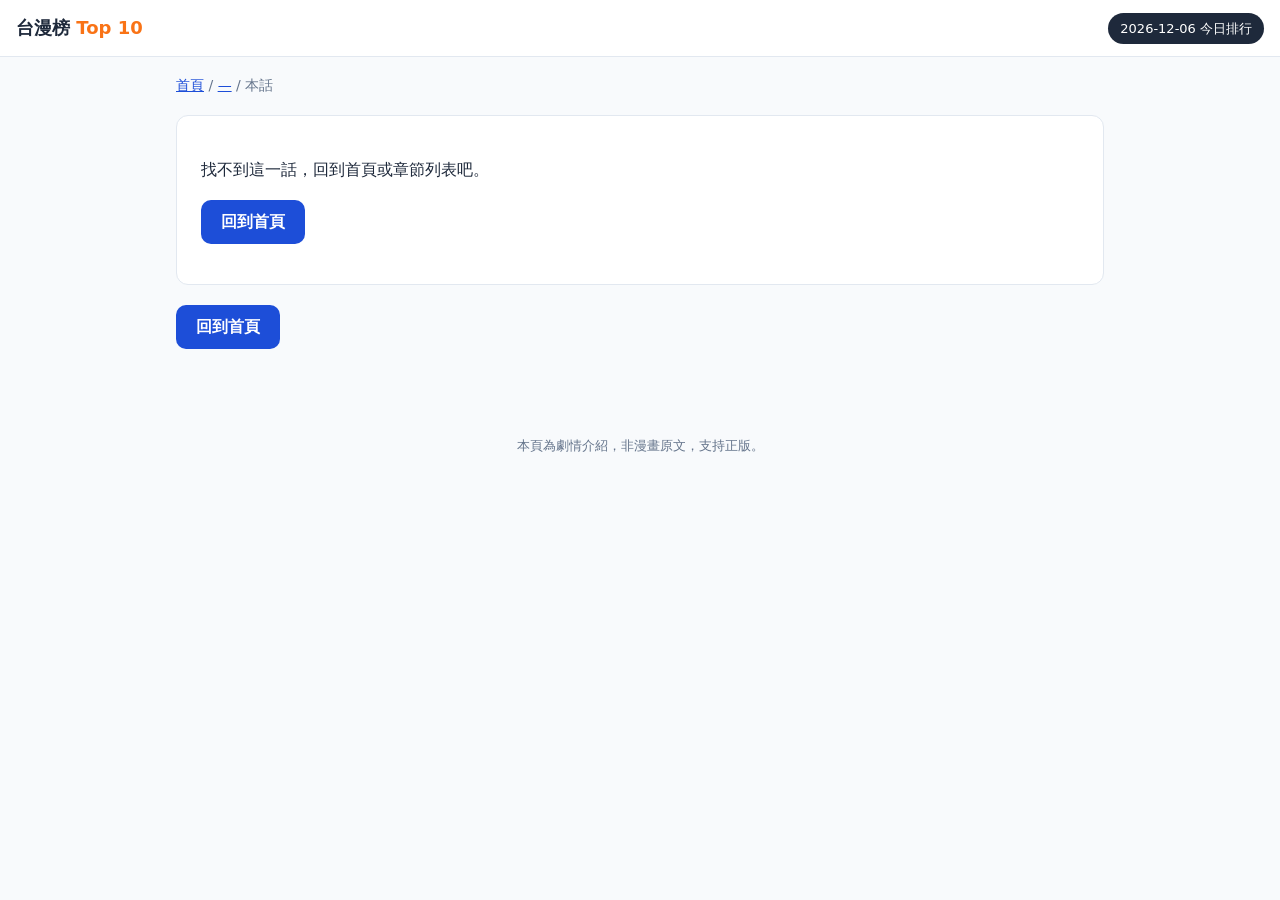
==== chapter.html @ 7fc45653 "建立台漫榜 Top 10 網站：書架 Hero 首頁、10 本漫畫各 10 章、每日排序與昨日升降標示" ====
<!DOCTYPE html>
<html lang="zh-Hant">
<head>
<meta charset="UTF-8">
<meta name="viewport" content="width=device-width, initial-scale=1.0">
<title>章節劇情｜台漫榜 Top 10</title>
<link rel="stylesheet" href="assets/css/style.css">
</head>
<body data-page="chapter">
<header class="site-header">
  <a class="brand" href="index.html">台漫榜 <span>Top 10</span></a>
  <span class="date-badge" id="dateBadge">載入中…</span>
</header>
<main>
  <nav class="crumb"><a href="index.html">首頁</a> / <a id="crumbBook" href="index.html">—</a> / <span id="crumbCh">本話</span></nav>
  <article id="chapter"></article>
  <nav class="ch-nav" id="chNav"></nav>
</main>
<footer class="site-footer">
  <p>本頁為劇情介紹，非漫畫原文，支持正版。</p>
</footer>
<script src="assets/js/ranking.js"></script>
<script src="assets/js/app.js"></script>
</body>
</html>
---- assets/css/style.css ----
/* 台漫榜 Top 10 — 手機優先，單一 CSS，無外部依賴 */
:root {
  --primary: #1d4ed8;
  --accent: #f97316;
  --bg: #f8fafc;
  --fg: #1e293b;
  --muted: #64748b;
  --card: #fff;
  --line: #e2e8f0;
}
* { box-sizing: border-box; }
html { -webkit-text-size-adjust: 100%; }
body {
  margin: 0; background: var(--bg); color: var(--fg);
  font-family: system-ui, -apple-system, "Noto Sans TC", "PingFang TC", "Microsoft JhengHei", sans-serif;
  font-size: 16px; line-height: 1.8;
}
main { max-width: 960px; margin: 0 auto; padding: 0 16px 48px; }
a { color: var(--primary); }
:focus-visible { outline: 3px solid var(--accent); outline-offset: 2px; }

.site-header {
  position: sticky; top: 0; z-index: 10;
  display: flex; justify-content: space-between; align-items: center;
  padding: 12px 16px; background: var(--card); border-bottom: 1px solid var(--line);
}
.brand { font-weight: 700; font-size: 18px; color: var(--fg); text-decoration: none; }
.brand span { color: var(--accent); }
.date-badge { font-size: 13px; background: var(--fg); color: #fff; border-radius: 999px; padding: 4px 12px; }

/* hero 書架 */
.hero { text-align: center; padding: 32px 0 8px; }
.eyebrow { color: var(--accent); font-weight: 700; letter-spacing: 2px; font-size: 13px; margin: 0; }
.hero h1 { font-size: 34px; line-height: 1.3; margin: 8px 0; }
.lede { color: var(--muted); margin: 0 0 16px; }
.shelf-wrap { margin-top: 8px; }
.shelf {
  display: flex; gap: 14px; align-items: flex-end;
  overflow-x: auto; padding: 16px 8px 12px; margin: 0; list-style: none;
  scroll-snap-type: x mandatory;
}
.shelf li { scroll-snap-align: start; flex: 0 0 auto; }
.book { display: block; width: 128px; text-decoration: none; color: var(--fg); }
.book .rank {
  display: inline-block; font-size: 13px; font-weight: 700;
  background: var(--accent); color: #fff; border-radius: 8px; padding: 0 8px; margin-bottom: 6px;
}
.book-t { display: block; font-weight: 700; font-size: 14px; line-height: 1.5; margin-top: 8px; }
.book-a { display: block; font-size: 12px; color: var(--muted); }
/* 與昨日相比的升降 */
.diff { display: inline-block; font-size: 12px; font-weight: 700; white-space: nowrap; }
.diff.up { color: #16a34a; }
.diff.down { color: #dc2626; }
.diff.flat { color: var(--muted); font-weight: 400; }
.book { transition: transform 200ms ease; cursor: pointer; }
.book:hover, .book:focus-visible { transform: translateY(-8px); }
.plank { height: 12px; background: #b45309; border-radius: 6px; box-shadow: 0 6px 12px rgba(0,0,0,.18); }
.hint { color: var(--muted); font-size: 13px; }

/* 封面：3D 書本感 + 佔位首字 */
.cover {
  position: relative; display: block; aspect-ratio: 3/4; border-radius: 4px 10px 10px 4px;
  background: linear-gradient(135deg, var(--c, #1d4ed8), #0f172a);
  box-shadow: inset 8px 0 0 rgba(255,255,255,.25), inset -2px 0 4px rgba(0,0,0,.35), 4px 6px 12px rgba(0,0,0,.25);
  overflow: hidden;
}
.cover img { position: absolute; inset: 0; width: 100%; height: 100%; object-fit: cover; }
.cover-ph {
  position: absolute; inset: 0; display: flex; align-items: center; justify-content: center;
  font-size: 56px; font-weight: 800; color: rgba(255,255,255,.92); text-shadow: 0 2px 8px rgba(0,0,0,.4);
}
.cover.big .cover-ph { font-size: 56px; }
.cover.sm { width: 52px; flex: 0 0 52px; }
.cover.sm .cover-ph { font-size: 24px; }

/* 榜單卡片 */
.rank-section h2, section h2 { font-size: 22px; margin: 32px 0 12px; }
.rank-list { list-style: none; margin: 0; padding: 0; display: grid; gap: 12px; }
.card {
  display: flex; gap: 12px; align-items: center; background: var(--card);
  border: 1px solid var(--line); border-radius: 12px; padding: 12px;
  text-decoration: none; color: var(--fg); transition: transform 200ms ease, box-shadow 200ms ease;
}
.card:hover { transform: translateY(-2px); box-shadow: 0 6px 16px rgba(0,0,0,.08); }
.card .rank { font-size: 13px; font-weight: 700; color: var(--accent); white-space: nowrap; }
.card-body b { display: block; }
.card-body small { display: block; color: var(--muted); font-size: 13px; }
.card-body span { font-size: 14px; color: var(--fg); }

/* 詳情 / 章節 */
.crumb { font-size: 14px; color: var(--muted); padding: 16px 0 0; }
.detail-top { display: grid; gap: 16px; margin-top: 12px; }
.detail-top h1 { margin: 0; font-size: 28px; }
.meta { color: var(--muted); font-size: 14px; margin: 4px 0; }
.ch-list { list-style: none; margin: 0; padding: 0; display: grid; gap: 8px; }
.ch-list a { display: block; background: var(--card); border: 1px solid var(--line); border-radius: 10px; padding: 12px 14px; text-decoration: none; color: var(--fg); }
.ch-list a:hover { border-color: var(--primary); }
#chapter h1 { font-size: 24px; margin: 12px 0 0; }
#chapter h2 { font-size: 19px; margin: 4px 0 12px; color: var(--primary); }
.plot { background: var(--card); border: 1px solid var(--line); border-radius: 12px; padding: 20px; }
.disclaimer { color: var(--muted); font-size: 14px; }
.ch-nav { display: flex; gap: 10px; margin-top: 20px; flex-wrap: wrap; }
.btn {
  display: inline-block; min-height: 44px; line-height: 44px; padding: 0 20px;
  background: var(--primary); color: #fff; border-radius: 10px; text-decoration: none; font-weight: 700;
}
.btn.ghost { background: var(--card); color: var(--primary); border: 1px solid var(--primary); }
.btn.off { background: #cbd5e1; color: #64748b; }
.error { background: var(--card); border: 1px solid var(--line); border-radius: 12px; padding: 24px; margin-top: 16px; }
.site-footer { text-align: center; color: var(--muted); font-size: 13px; padding: 24px 16px 40px; }

@media (min-width: 720px) {
  .hero h1 { font-size: 46px; }
  .book { width: 150px; }
  .rank-list { grid-template-columns: 1fr 1fr; }
  .detail-top { grid-template-columns: 220px 1fr; align-items: start; }
}
@media (prefers-reduced-motion: reduce) {
  * { transition: none !important; }
}
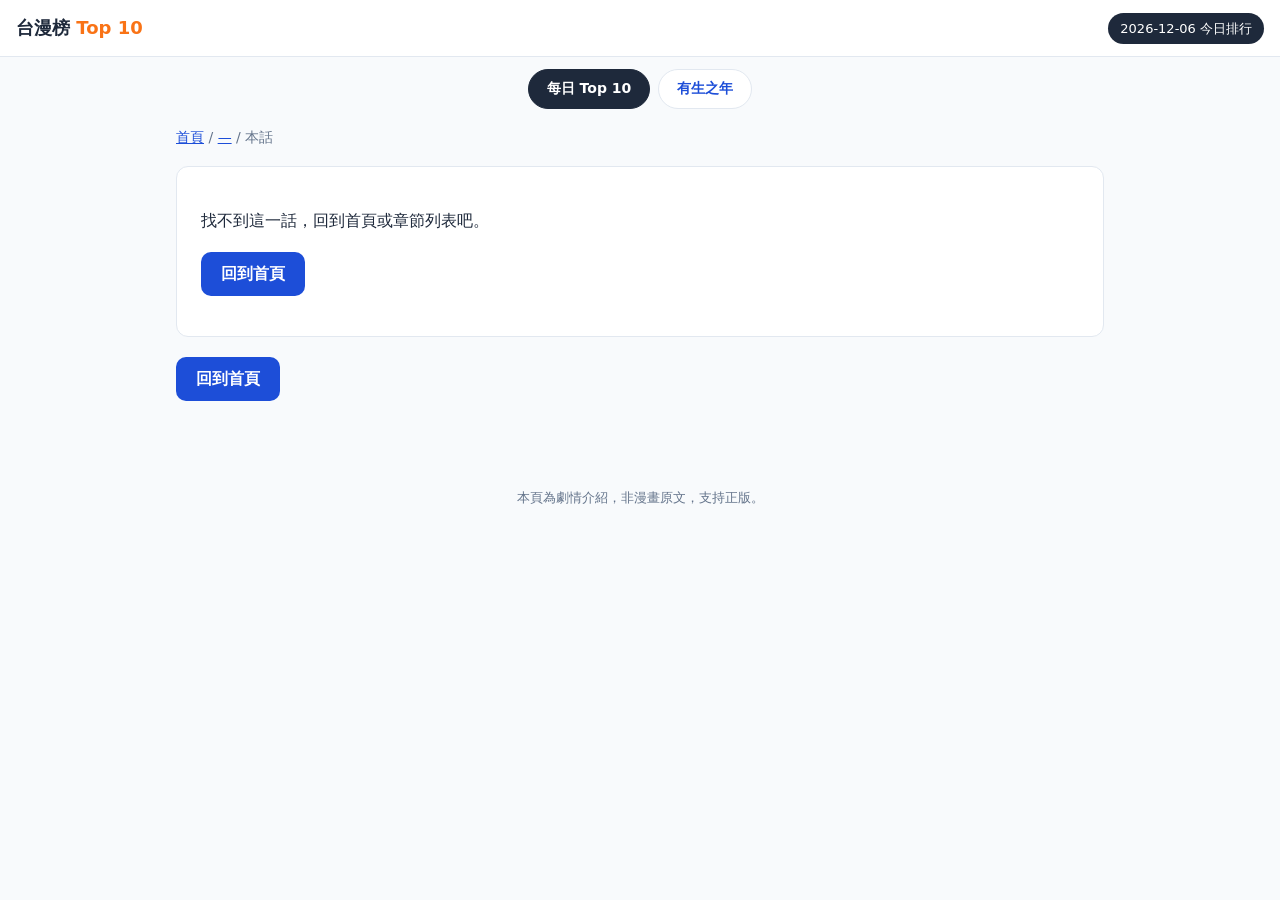
==== commit d989ef8d: "新增有生之年固定收藏分頁：18本經典各10話大綱，不參與每日排行" ====
--- a/chapter.html
+++ b/chapter.html
@@ -11,8 +11,12 @@
   <a class="brand" href="index.html">台漫榜 <span>Top 10</span></a>
   <span class="date-badge" id="dateBadge">載入中…</span>
 </header>
+<nav class="site-nav" aria-label="站內分頁">
+  <a href="index.html" data-nav="index">每日 Top 10</a>
+  <a href="timeless.html" data-nav="timeless">有生之年</a>
+</nav>
 <main>
-  <nav class="crumb"><a href="index.html">首頁</a> / <a id="crumbBook" href="index.html">—</a> / <span id="crumbCh">本話</span></nav>
+  <nav class="crumb"><a id="crumbHome" href="index.html">首頁</a> / <a id="crumbBook" href="index.html">—</a> / <span id="crumbCh">本話</span></nav>
   <article id="chapter"></article>
   <nav class="ch-nav" id="chNav"></nav>
 </main>
--- a/assets/css/style.css
+++ b/assets/css/style.css
@@ -27,6 +27,14 @@
 .brand { font-weight: 700; font-size: 18px; color: var(--fg); text-decoration: none; }
 .brand span { color: var(--accent); }
 .date-badge { font-size: 13px; background: var(--fg); color: #fff; border-radius: 999px; padding: 4px 12px; }
+
+/* 站內分頁：每日 Top 10 / 有生之年 */
+.site-nav { display: flex; gap: 8px; justify-content: center; padding: 12px 16px 0; }
+.site-nav a {
+  font-size: 14px; font-weight: 700; text-decoration: none; color: var(--primary);
+  background: var(--card); border: 1px solid var(--line); border-radius: 999px; padding: 6px 18px;
+}
+.site-nav a[aria-current="page"] { background: var(--fg); border-color: var(--fg); color: #fff; }
 
 /* hero 書架 */
 .hero { text-align: center; padding: 32px 0 8px; }
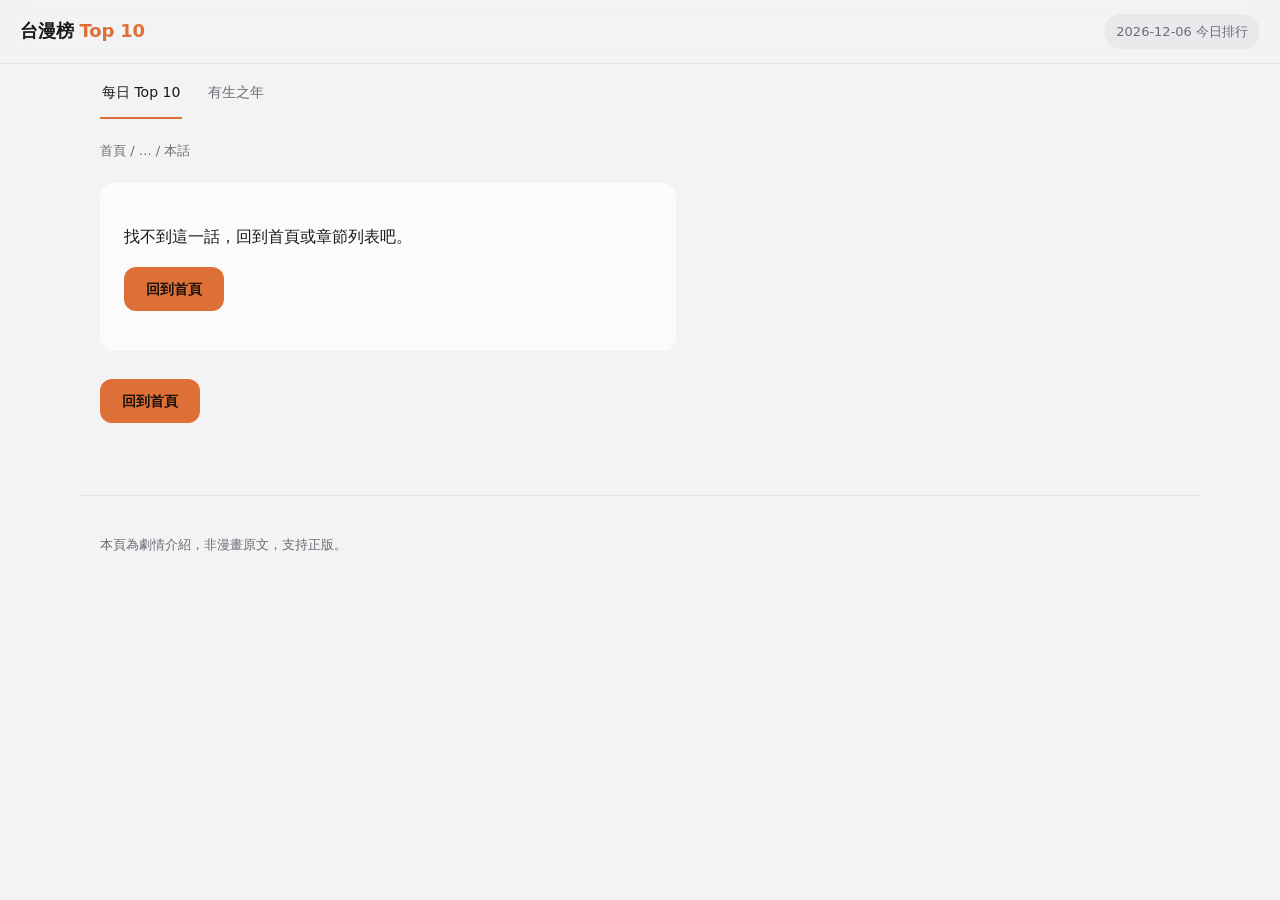
==== commit ae94e5b6: "UI 重做：依 taste-skill 改成書店書架語言，每本書用 CSS 3D 實體書呈現 - style.css 全面改寫：冷灰中性底 + 單一焦橙 accent，亮暗模式跟 prefers-co" ====
--- a/chapter.html
+++ b/chapter.html
@@ -4,6 +4,8 @@
 <meta charset="UTF-8">
 <meta name="viewport" content="width=device-width, initial-scale=1.0">
 <title>章節劇情｜台漫榜 Top 10</title>
+<meta name="description" content="章節劇情摘要。">
+<link rel="icon" href="data:image/svg+xml,%3Csvg xmlns='http://www.w3.org/2000/svg' viewBox='0 0 32 32'%3E%3Crect width='32' height='32' rx='7' fill='%23de6f36'/%3E%3Crect x='9' y='7' width='14' height='18' rx='2' fill='%2319191c'/%3E%3Crect x='9' y='7' width='3' height='18' fill='%23fff' opacity='.55'/%3E%3C/svg%3E">
 <link rel="stylesheet" href="assets/css/style.css">
 </head>
 <body data-page="chapter">
@@ -16,7 +18,7 @@
   <a href="timeless.html" data-nav="timeless">有生之年</a>
 </nav>
 <main>
-  <nav class="crumb"><a id="crumbHome" href="index.html">首頁</a> / <a id="crumbBook" href="index.html">—</a> / <span id="crumbCh">本話</span></nav>
+  <nav class="crumb"><a id="crumbHome" href="index.html">首頁</a> / <a id="crumbBook" href="index.html">…</a> / <span id="crumbCh">本話</span></nav>
   <article id="chapter"></article>
   <nav class="ch-nav" id="chNav"></nav>
 </main>
--- a/assets/css/style.css
+++ b/assets/css/style.css
@@ -1,128 +1,233 @@
-/* 台漫榜 Top 10 — 手機優先，單一 CSS，無外部依賴 */
+/* 台漫榜 — 書店書架語言：冷灰中性底、一個焦橙 accent、CSS 3D 實體書。
+   手機優先、單一 CSS、無外部字體；亮暗模式跟系統走。 */
 :root {
-  --primary: #1d4ed8;
-  --accent: #f97316;
-  --bg: #f8fafc;
-  --fg: #1e293b;
-  --muted: #64748b;
-  --card: #fff;
-  --line: #e2e8f0;
-}
+  color-scheme: light dark;
+  --bg: #f3f3f4;
+  --surface: #fbfbfc;
+  --surface-2: #e9e9ec;
+  --text: #19191c;
+  --muted: #6b6b75;
+  --line: rgba(25, 25, 28, .08);
+  --accent: #de6f36;
+  --on-accent: #1a120c;
+  --shadow: 25, 25, 28;
+  --radius: 14px;
+  --font: "Noto Sans TC", "PingFang TC", "Microsoft JhengHei", system-ui, -apple-system, sans-serif;
+  --ease: cubic-bezier(.16, 1, .3, 1);
+}
+@media (prefers-color-scheme: dark) {
+  :root {
+    --bg: #101013;
+    --surface: #18181c;
+    --surface-2: #222227;
+    --text: #ededf0;
+    --muted: #9c9ca6;
+    --line: rgba(237, 237, 240, .08);
+    --accent: #e8874f;
+    --on-accent: #1a120c;
+    --shadow: 0, 0, 0;
+  }
+}
+
 * { box-sizing: border-box; }
-html { -webkit-text-size-adjust: 100%; }
+html { -webkit-text-size-adjust: 100%; scroll-behavior: smooth; }
 body {
-  margin: 0; background: var(--bg); color: var(--fg);
-  font-family: system-ui, -apple-system, "Noto Sans TC", "PingFang TC", "Microsoft JhengHei", sans-serif;
-  font-size: 16px; line-height: 1.8;
-}
-main { max-width: 960px; margin: 0 auto; padding: 0 16px 48px; }
-a { color: var(--primary); }
-:focus-visible { outline: 3px solid var(--accent); outline-offset: 2px; }
-
+  margin: 0; background: var(--bg); color: var(--text);
+  font-family: var(--font); font-size: 16px; line-height: 1.8;
+}
+main { max-width: 1120px; margin: 0 auto; padding: 0 20px 72px; }
+a { color: inherit; }
+:focus-visible { outline: 2px solid var(--accent); outline-offset: 3px; border-radius: 6px; }
+h1, h2 { text-wrap: balance; }
+
+/* 報頭：64px，半透明毛玻璃 */
 .site-header {
   position: sticky; top: 0; z-index: 10;
-  display: flex; justify-content: space-between; align-items: center;
-  padding: 12px 16px; background: var(--card); border-bottom: 1px solid var(--line);
-}
-.brand { font-weight: 700; font-size: 18px; color: var(--fg); text-decoration: none; }
+  display: flex; justify-content: space-between; align-items: center; gap: 12px;
+  height: 64px; padding: 0 20px;
+  background: color-mix(in srgb, var(--bg) 78%, transparent);
+  -webkit-backdrop-filter: blur(14px); backdrop-filter: blur(14px);
+  border-bottom: 1px solid var(--line);
+}
+.brand { font-weight: 700; font-size: 18px; letter-spacing: -.01em; text-decoration: none; }
 .brand span { color: var(--accent); }
-.date-badge { font-size: 13px; background: var(--fg); color: #fff; border-radius: 999px; padding: 4px 12px; }
-
-/* 站內分頁：每日 Top 10 / 有生之年 */
-.site-nav { display: flex; gap: 8px; justify-content: center; padding: 12px 16px 0; }
+.date-badge {
+  font-size: 13px; color: var(--muted); font-variant-numeric: tabular-nums; white-space: nowrap;
+  background: var(--surface-2); padding: 6px 12px; border-radius: 999px;
+}
+
+/* 站內分頁：兩個文字分頁，目前頁下方一條 accent 線 */
+.site-nav { display: flex; gap: 24px; max-width: 1120px; margin: 0 auto; padding: 4px 20px 0; }
 .site-nav a {
-  font-size: 14px; font-weight: 700; text-decoration: none; color: var(--primary);
-  background: var(--card); border: 1px solid var(--line); border-radius: 999px; padding: 6px 18px;
-}
-.site-nav a[aria-current="page"] { background: var(--fg); border-color: var(--fg); color: #fff; }
-
-/* hero 書架 */
-.hero { text-align: center; padding: 32px 0 8px; }
-.eyebrow { color: var(--accent); font-weight: 700; letter-spacing: 2px; font-size: 13px; margin: 0; }
-.hero h1 { font-size: 34px; line-height: 1.3; margin: 8px 0; }
-.lede { color: var(--muted); margin: 0 0 16px; }
-.shelf-wrap { margin-top: 8px; }
+  font-size: 14px; font-weight: 500; color: var(--muted); text-decoration: none;
+  padding: 12px 2px; border-bottom: 2px solid transparent; transition: color .2s;
+}
+.site-nav a:hover { color: var(--text); }
+.site-nav a[aria-current="page"] { color: var(--text); border-bottom-color: var(--accent); }
+
+/* hero：左對齊，標題最多兩行，副標一句話 */
+.hero { padding: 40px 0 0; }
+.hero h1 { font-size: clamp(30px, 5vw, 48px); line-height: 1.15; letter-spacing: -.02em; font-weight: 700; margin: 0 0 10px; max-width: 16em; }
+.lede { color: var(--muted); font-size: 17px; margin: 0 0 8px; max-width: 32em; }
+.lede #heroDate { color: var(--text); font-variant-numeric: tabular-nums; }
+.eyebrow { display: none; }
+
+/* 3D 實體書：正面 + 書背 + 依封面色的陰影，hover 立起來 */
+.book { display: block; text-decoration: none; color: inherit; perspective: 1000px; }
+.book-obj {
+  --depth: 22px;
+  position: relative; display: block; aspect-ratio: 3 / 4; width: 100%;
+  transform-style: preserve-3d; transform: rotateY(22deg);
+  transition: transform .55s var(--ease);
+}
+.book-obj::before { /* 書背 */
+  content: ""; position: absolute; top: 2px; bottom: 2px; left: 0; width: var(--depth);
+  background: linear-gradient(90deg, color-mix(in srgb, var(--c) 55%, #000), color-mix(in srgb, var(--c) 80%, #000));
+  transform-origin: left center; transform: rotateY(90deg); border-radius: 3px 0 0 3px;
+}
+.book-face {
+  position: absolute; inset: 0; overflow: hidden; background: var(--c);
+  border-radius: 3px 9px 9px 3px;
+  box-shadow: 0 22px 34px -14px color-mix(in srgb, var(--c) 45%, rgba(var(--shadow), .55)),
+              0 4px 10px -4px rgba(var(--shadow), .3);
+}
+.book-face::after { /* 書口高光與書溝陰影 */
+  content: ""; position: absolute; inset: 0; pointer-events: none;
+  background:
+    linear-gradient(90deg, rgba(0,0,0,.32) 0, rgba(0,0,0,.12) 7px, rgba(255,255,255,.18) 10px, rgba(255,255,255,0) 18px),
+    linear-gradient(115deg, rgba(255,255,255,.14), rgba(255,255,255,0) 45%);
+}
+.book-face img { position: absolute; inset: 0; width: 100%; height: 100%; object-fit: cover; }
+.cover-band { /* 有圖時壓在下方的書名帶 */
+  position: absolute; left: 0; right: 0; bottom: 0; padding: 26px 10px 9px 14px;
+  background: linear-gradient(to top, rgba(0,0,0,.72), rgba(0,0,0,0)); color: #fff;
+}
+.cover-band b { display: block; font-size: 13px; line-height: 1.35; }
+.cover-band small { display: block; font-size: 10px; opacity: .8; }
+.cover-ph { /* 無圖：直排書名當封面 */
+  position: absolute; inset: 0; display: none; padding: 12px 10px 12px 16px;
+  color: #fff; writing-mode: vertical-rl; text-shadow: 0 1px 2px rgba(0,0,0,.3);
+}
+.no-img .cover-ph { display: flex; gap: 8px; }
+.no-img .cover-band { display: none; }
+.cover-ph b { max-height: 100%; overflow: hidden; }
+.cover-ph b { font-size: 20px; line-height: 1.2; letter-spacing: .06em; font-weight: 700; }
+.cover-ph small { font-size: 11px; opacity: .8; letter-spacing: .08em; }
+.book:hover .book-obj, .book:focus-visible .book-obj { transform: rotateY(6deg) translateY(-6px); }
+.book:active .book-obj { transform: rotateY(6deg) translateY(-2px); }
+.book-obj.sm { --depth: 12px; }
+.book-obj.sm .cover-ph b { font-size: 12px; }
+.book-obj.sm .cover-ph small { display: none; }
+.book-obj.sm .cover-band { padding: 12px 6px 5px 8px; }
+.book-obj.sm .cover-band b { font-size: 9px; }
+.book-obj.sm .cover-band small { display: none; }
+.book-meta { display: block; margin-top: 16px; }
+.book-meta .rank { display: inline-block; font-size: 13px; font-weight: 700; color: var(--accent); font-variant-numeric: tabular-nums; margin-right: 6px; }
+.book-t { display: inline; font-weight: 600; font-size: 14px; line-height: 1.45; }
+.book-a { display: block; font-size: 12px; color: var(--muted); }
+
+/* 與昨日相比的升降 */
+.diff { font-size: 12px; font-weight: 600; white-space: nowrap; font-variant-numeric: tabular-nums; margin-left: 6px; }
+.diff.up { color: var(--accent); }
+.diff.down, .diff.flat { color: var(--muted); font-weight: 500; }
+
+/* 首頁書架：橫向捲動，書站在一條層板上 */
+.shelf-wrap { position: relative; margin: 8px -20px 0; padding: 0 20px; }
 .shelf {
-  display: flex; gap: 14px; align-items: flex-end;
-  overflow-x: auto; padding: 16px 8px 12px; margin: 0; list-style: none;
-  scroll-snap-type: x mandatory;
-}
-.shelf li { scroll-snap-align: start; flex: 0 0 auto; }
-.book { display: block; width: 128px; text-decoration: none; color: var(--fg); }
-.book .rank {
-  display: inline-block; font-size: 13px; font-weight: 700;
-  background: var(--accent); color: #fff; border-radius: 8px; padding: 0 8px; margin-bottom: 6px;
-}
-.book-t { display: block; font-weight: 700; font-size: 14px; line-height: 1.5; margin-top: 8px; }
-.book-a { display: block; font-size: 12px; color: var(--muted); }
-/* 與昨日相比的升降 */
-.diff { display: inline-block; font-size: 12px; font-weight: 700; white-space: nowrap; }
-.diff.up { color: #16a34a; }
-.diff.down { color: #dc2626; }
-.diff.flat { color: var(--muted); font-weight: 400; }
-.book { transition: transform 200ms ease; cursor: pointer; }
-.book:hover, .book:focus-visible { transform: translateY(-8px); }
-.plank { height: 12px; background: #b45309; border-radius: 6px; box-shadow: 0 6px 12px rgba(0,0,0,.18); }
-.hint { color: var(--muted); font-size: 13px; }
-
-/* 封面：3D 書本感 + 佔位首字 */
-.cover {
-  position: relative; display: block; aspect-ratio: 3/4; border-radius: 4px 10px 10px 4px;
-  background: linear-gradient(135deg, var(--c, #1d4ed8), #0f172a);
-  box-shadow: inset 8px 0 0 rgba(255,255,255,.25), inset -2px 0 4px rgba(0,0,0,.35), 4px 6px 12px rgba(0,0,0,.25);
-  overflow: hidden;
-}
-.cover img { position: absolute; inset: 0; width: 100%; height: 100%; object-fit: cover; }
-.cover-ph {
-  position: absolute; inset: 0; display: flex; align-items: center; justify-content: center;
-  font-size: 56px; font-weight: 800; color: rgba(255,255,255,.92); text-shadow: 0 2px 8px rgba(0,0,0,.4);
-}
-.cover.big .cover-ph { font-size: 56px; }
-.cover.sm { width: 52px; flex: 0 0 52px; }
-.cover.sm .cover-ph { font-size: 24px; }
-
-/* 榜單卡片 */
-.rank-section h2, section h2 { font-size: 22px; margin: 32px 0 12px; }
-.rank-list { list-style: none; margin: 0; padding: 0; display: grid; gap: 12px; }
+  display: flex; gap: 26px; align-items: flex-end;
+  overflow-x: auto; padding: 36px 20px 22px; margin: 0 -20px; list-style: none;
+  scroll-snap-type: x mandatory; scroll-padding: 0 20px;
+}
+.shelf::-webkit-scrollbar { display: none; }
+.shelf li { scroll-snap-align: start; flex: 0 0 auto; width: 148px; }
+.shelf .book-meta { margin-top: 14px; }
+.shelf-wrap::after { /* 層板 */
+  content: ""; position: absolute; left: 0; right: 0; bottom: 74px; height: 10px; z-index: -1;
+  background: var(--surface-2); border-radius: 3px;
+  box-shadow: 0 10px 18px -8px rgba(var(--shadow), .35);
+}
+.hint { color: var(--muted); font-size: 13px; margin: 0; }
+
+/* 完整榜單：兩欄格，每格一本小書 + 名次 */
+section h2 { font-size: 22px; letter-spacing: -.01em; margin: 48px 0 16px; }
+.rank-list { list-style: none; margin: 0; padding: 0; display: grid; gap: 14px; }
 .card {
-  display: flex; gap: 12px; align-items: center; background: var(--card);
-  border: 1px solid var(--line); border-radius: 12px; padding: 12px;
-  text-decoration: none; color: var(--fg); transition: transform 200ms ease, box-shadow 200ms ease;
-}
-.card:hover { transform: translateY(-2px); box-shadow: 0 6px 16px rgba(0,0,0,.08); }
-.card .rank { font-size: 13px; font-weight: 700; color: var(--accent); white-space: nowrap; }
-.card-body b { display: block; }
-.card-body small { display: block; color: var(--muted); font-size: 13px; }
-.card-body span { font-size: 14px; color: var(--fg); }
-
-/* 詳情 / 章節 */
-.crumb { font-size: 14px; color: var(--muted); padding: 16px 0 0; }
-.detail-top { display: grid; gap: 16px; margin-top: 12px; }
-.detail-top h1 { margin: 0; font-size: 28px; }
-.meta { color: var(--muted); font-size: 14px; margin: 4px 0; }
-.ch-list { list-style: none; margin: 0; padding: 0; display: grid; gap: 8px; }
-.ch-list a { display: block; background: var(--card); border: 1px solid var(--line); border-radius: 10px; padding: 12px 14px; text-decoration: none; color: var(--fg); }
-.ch-list a:hover { border-color: var(--primary); }
-#chapter h1 { font-size: 24px; margin: 12px 0 0; }
-#chapter h2 { font-size: 19px; margin: 4px 0 12px; color: var(--primary); }
-.plot { background: var(--card); border: 1px solid var(--line); border-radius: 12px; padding: 20px; }
-.disclaimer { color: var(--muted); font-size: 14px; }
-.ch-nav { display: flex; gap: 10px; margin-top: 20px; flex-wrap: wrap; }
+  display: grid; grid-template-columns: 84px 1fr; gap: 18px; align-items: center;
+  background: var(--surface); border-radius: var(--radius); padding: 16px 18px 16px 16px;
+  text-decoration: none; color: inherit; perspective: 800px;
+  transition: transform .3s var(--ease), box-shadow .3s var(--ease);
+}
+.card:hover { transform: translateY(-2px); box-shadow: 0 16px 28px -16px rgba(var(--shadow), .35); }
+.card .book-obj { --depth: 12px; transform: rotateY(18deg); }
+.card:hover .book-obj { transform: rotateY(6deg); }
+.card-body { min-width: 0; }
+.card-head { display: flex; align-items: baseline; gap: 4px; }
+.card-head .rank { font-size: 26px; font-weight: 700; line-height: 1; color: var(--accent); font-variant-numeric: tabular-nums; }
+.card-head .score { margin-left: auto; font-size: 12px; color: var(--muted); font-variant-numeric: tabular-nums; }
+.card-body b { display: block; font-size: 17px; line-height: 1.4; margin-top: 6px; }
+.card-body small { display: block; font-size: 12px; color: var(--muted); margin: 2px 0 6px; }
+.card-body .syn { display: block; font-size: 14px; line-height: 1.6; color: var(--muted); }
+
+/* 有生之年：一面書牆 */
+.book-wall { list-style: none; margin: 0; padding: 24px 0 0; display: grid; gap: 28px 20px; grid-template-columns: repeat(3, 1fr); }
+.book-wall .cover-ph small { display: none; }
+
+/* 詳情：大書 + 標題 */
+.crumb { font-size: 13px; color: var(--muted); padding: 20px 0 0; }
+.crumb a { color: var(--muted); text-decoration: none; }
+.crumb a:hover { color: var(--text); }
+.detail-top { display: grid; gap: 28px; margin-top: 20px; }
+.detail-top .book-obj { width: 200px; margin: 24px auto 0; }
+.detail-top h1 { margin: 0 0 8px; font-size: clamp(28px, 4vw, 40px); line-height: 1.15; letter-spacing: -.02em; }
+.meta { color: var(--muted); font-size: 14px; margin: 2px 0; }
+.rankline { color: var(--text); font-weight: 500; }
+.synopsis { max-width: 36em; margin: 14px 0 0; }
+.ch-list { list-style: none; margin: 0; padding: 0; display: grid; gap: 10px; }
+.ch-list a {
+  display: flex; align-items: baseline; gap: 12px; padding: 14px 16px;
+  background: var(--surface); border-radius: var(--radius); text-decoration: none;
+  transition: transform .25s var(--ease), background .25s;
+}
+.ch-list a:hover { transform: translateX(3px); background: var(--surface-2); }
+.ch-num { flex: 0 0 auto; font-size: 13px; color: var(--muted); font-variant-numeric: tabular-nums; }
+.ch-title { font-weight: 600; }
+
+/* 章節：閱讀版面 */
+.book-label { color: var(--muted); font-size: 14px; margin: 28px 0 0; }
+#chapter h1 { margin: 4px 0 20px; font-size: clamp(26px, 4vw, 36px); line-height: 1.2; letter-spacing: -.02em; }
+#chapter h1 .ch-num { display: block; font-size: 14px; margin-bottom: 4px; }
+.plot { font-size: 17px; line-height: 1.95; max-width: 36em; margin: 0; white-space: pre-line; }
+.disclaimer { color: var(--muted); font-size: 13px; max-width: 36em; margin-top: 28px; padding-top: 14px; border-top: 1px solid var(--line); }
+.ch-nav { display: flex; gap: 10px; margin-top: 28px; flex-wrap: wrap; }
 .btn {
-  display: inline-block; min-height: 44px; line-height: 44px; padding: 0 20px;
-  background: var(--primary); color: #fff; border-radius: 10px; text-decoration: none; font-weight: 700;
-}
-.btn.ghost { background: var(--card); color: var(--primary); border: 1px solid var(--primary); }
-.btn.off { background: #cbd5e1; color: #64748b; }
-.error { background: var(--card); border: 1px solid var(--line); border-radius: 12px; padding: 24px; margin-top: 16px; }
-.site-footer { text-align: center; color: var(--muted); font-size: 13px; padding: 24px 16px 40px; }
+  display: inline-block; min-height: 44px; line-height: 44px; padding: 0 22px;
+  background: var(--accent); color: var(--on-accent); border-radius: 12px;
+  text-decoration: none; font-weight: 600; font-size: 14px;
+  transition: transform .2s var(--ease), filter .2s;
+}
+.btn:hover { filter: brightness(1.06); transform: translateY(-1px); }
+.btn:active { transform: translateY(1px) scale(.98); }
+.btn.ghost { background: var(--surface-2); color: var(--text); }
+.btn.off { background: var(--surface-2); color: var(--muted); pointer-events: none; }
+.error { background: var(--surface); border-radius: var(--radius); padding: 24px; margin-top: 20px; max-width: 36em; }
+.site-footer { max-width: 1120px; margin: 0 auto; padding: 24px 20px 48px; color: var(--muted); font-size: 13px; border-top: 1px solid var(--line); }
+
+/* 進場：書架與書牆逐本浮上來 */
+@media (prefers-reduced-motion: no-preference) {
+  .shelf li, .book-wall li { animation: rise .7s var(--ease) both; animation-delay: calc(var(--i, 0) * 55ms); }
+  @keyframes rise { from { opacity: 0; transform: translateY(14px); } to { opacity: 1; transform: none; } }
+}
+@media (prefers-reduced-motion: reduce) {
+  * { transition: none !important; animation: none !important; }
+}
 
 @media (min-width: 720px) {
-  .hero h1 { font-size: 46px; }
-  .book { width: 150px; }
+  .hero { padding-top: 56px; }
+  .shelf { gap: 34px; padding: 44px 20px 26px; }
+  .shelf li { width: 176px; }
   .rank-list { grid-template-columns: 1fr 1fr; }
+  .book-wall { grid-template-columns: repeat(6, 1fr); gap: 32px 24px; }
   .detail-top { grid-template-columns: 220px 1fr; align-items: start; }
-}
-@media (prefers-reduced-motion: reduce) {
-  * { transition: none !important; }
-}
+  .detail-top .book-obj { margin: 8px 0 0; }
+  .ch-list { grid-template-columns: 1fr 1fr; }
+}
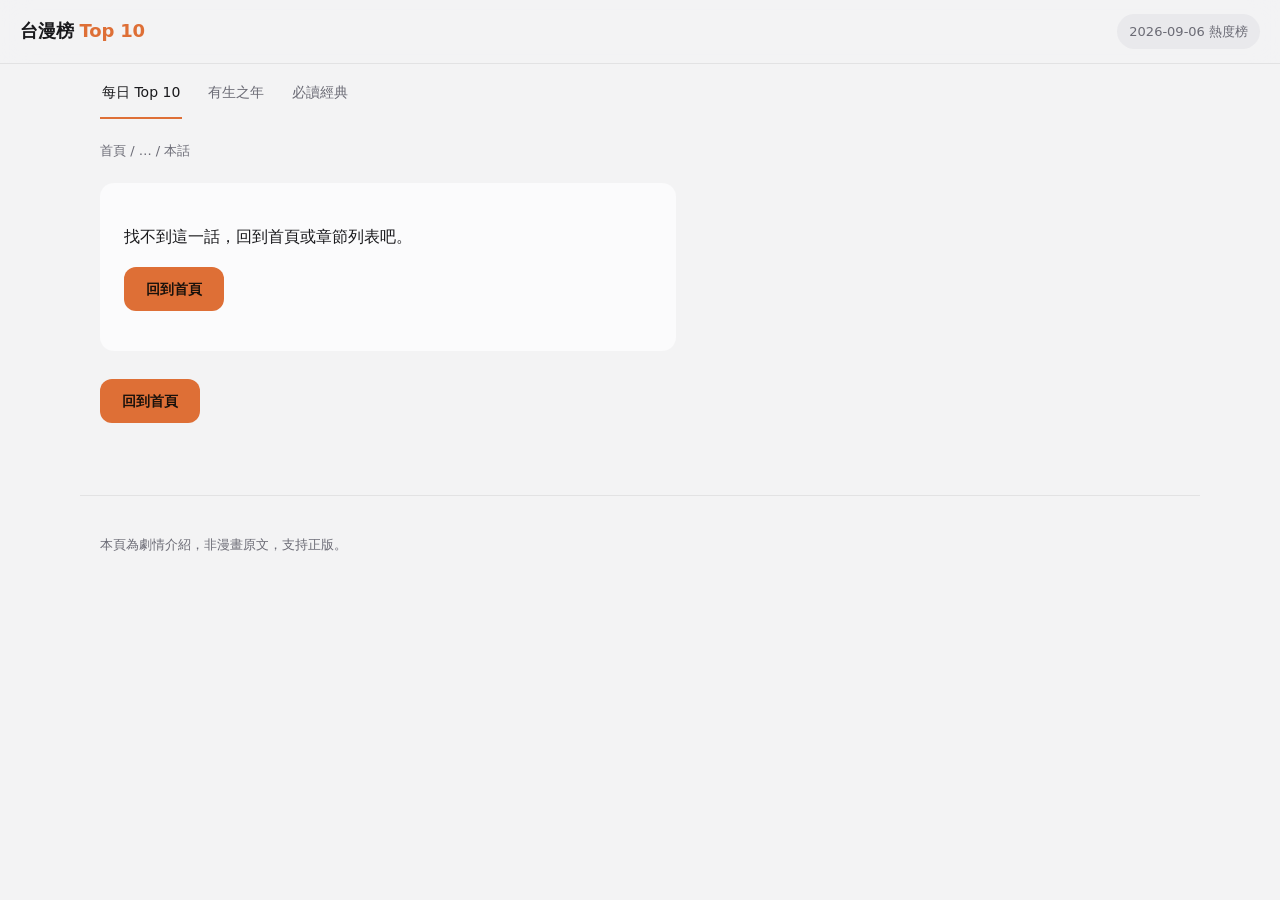
==== commit 5ced20d0: "詳情頁與章節頁的導覽補上必讀經典連結 Co-Authored-By: Claude Opus 5 (1M context) <noreply@anthropic.com> Claude-Session" ====
--- a/chapter.html
+++ b/chapter.html
@@ -16,6 +16,7 @@
 <nav class="site-nav" aria-label="站內分頁">
   <a href="index.html" data-nav="index">每日 Top 10</a>
   <a href="timeless.html" data-nav="timeless">有生之年</a>
+  <a href="essentials.html" data-nav="essentials">必讀經典</a>
 </nav>
 <main>
   <nav class="crumb"><a id="crumbHome" href="index.html">首頁</a> / <a id="crumbBook" href="index.html">…</a> / <span id="crumbCh">本話</span></nav>
--- a/assets/css/style.css
+++ b/assets/css/style.css
@@ -65,12 +65,11 @@
 .site-nav a:hover { color: var(--text); }
 .site-nav a[aria-current="page"] { color: var(--text); border-bottom-color: var(--accent); }
 
-/* hero：左對齊，標題最多兩行，副標一句話 */
+
+/* hero：左對齊，標題最多兩行，副標一句話（timeless 頁沿用；index 頁在檔尾覆寫） */
 .hero { padding: 40px 0 0; }
 .hero h1 { font-size: clamp(30px, 5vw, 48px); line-height: 1.15; letter-spacing: -.02em; font-weight: 700; margin: 0 0 10px; max-width: 16em; }
 .lede { color: var(--muted); font-size: 17px; margin: 0 0 8px; max-width: 32em; }
-.lede #heroDate { color: var(--text); font-variant-numeric: tabular-nums; }
-.eyebrow { display: none; }
 
 /* 3D 實體書：正面 + 書背 + 依封面色的陰影，hover 立起來 */
 .book { display: block; text-decoration: none; color: inherit; perspective: 1000px; }
@@ -131,22 +130,6 @@
 .diff.up { color: var(--accent); }
 .diff.down, .diff.flat { color: var(--muted); font-weight: 500; }
 
-/* 首頁書架：橫向捲動，書站在一條層板上 */
-.shelf-wrap { position: relative; margin: 8px -20px 0; padding: 0 20px; }
-.shelf {
-  display: flex; gap: 26px; align-items: flex-end;
-  overflow-x: auto; padding: 36px 20px 22px; margin: 0 -20px; list-style: none;
-  scroll-snap-type: x mandatory; scroll-padding: 0 20px;
-}
-.shelf::-webkit-scrollbar { display: none; }
-.shelf li { scroll-snap-align: start; flex: 0 0 auto; width: 148px; }
-.shelf .book-meta { margin-top: 14px; }
-.shelf-wrap::after { /* 層板 */
-  content: ""; position: absolute; left: 0; right: 0; bottom: 74px; height: 10px; z-index: -1;
-  background: var(--surface-2); border-radius: 3px;
-  box-shadow: 0 10px 18px -8px rgba(var(--shadow), .35);
-}
-.hint { color: var(--muted); font-size: 13px; margin: 0; }
 
 /* 完整榜單：兩欄格，每格一本小書 + 名次 */
 section h2 { font-size: 22px; letter-spacing: -.01em; margin: 48px 0 16px; }
@@ -182,6 +165,9 @@
 .meta { color: var(--muted); font-size: 14px; margin: 2px 0; }
 .rankline { color: var(--text); font-weight: 500; }
 .synopsis { max-width: 36em; margin: 14px 0 0; }
+/* 簡介第二段：作品現況。與大綱同欄寬，靠左側細線和標籤區隔，不另開卡片 */
+.synopsis.status { margin-top: 12px; padding-left: 12px; border-left: 2px solid var(--accent); color: var(--muted); }
+.synopsis.status b { display: block; color: var(--text); font-size: .82rem; letter-spacing: .08em; margin-bottom: 4px; }
 .ch-list { list-style: none; margin: 0; padding: 0; display: grid; gap: 10px; }
 .ch-list a {
   display: flex; align-items: baseline; gap: 12px; padding: 14px 16px;
@@ -214,7 +200,7 @@
 
 /* 進場：書架與書牆逐本浮上來 */
 @media (prefers-reduced-motion: no-preference) {
-  .shelf li, .book-wall li { animation: rise .7s var(--ease) both; animation-delay: calc(var(--i, 0) * 55ms); }
+  .book-wall li { animation: rise .7s var(--ease) both; animation-delay: calc(var(--i, 0) * 55ms); }
   @keyframes rise { from { opacity: 0; transform: translateY(14px); } to { opacity: 1; transform: none; } }
 }
 @media (prefers-reduced-motion: reduce) {
@@ -222,12 +208,242 @@
 }
 
 @media (min-width: 720px) {
-  .hero { padding-top: 56px; }
-  .shelf { gap: 34px; padding: 44px 20px 26px; }
-  .shelf li { width: 176px; }
   .rank-list { grid-template-columns: 1fr 1fr; }
   .book-wall { grid-template-columns: repeat(6, 1fr); gap: 32px 24px; }
   .detail-top { grid-template-columns: 220px 1fr; align-items: start; }
   .detail-top .book-obj { margin: 8px 0 0; }
   .ch-list { grid-template-columns: 1fr 1fr; }
 }
+
+/* ═══ 首頁 hero（Foliom 式黑舞台）══════════════════════════════
+   全部關在 body[data-page="index"] 作用域內，其他三頁的頁首與 3D 書一律不受影響。 */
+body[data-page="index"] {
+  --serif: "Noto Serif TC", "Songti TC", "PMingLiU", Georgia, serif;
+}
+
+/* 頁首：疊在黑舞台上，捲出 hero 後才淡入實底 */
+body[data-page="index"] .site-header {
+  position: fixed; left: 0; right: 0; top: 0; z-index: 20;
+  height: 64px; padding: 0 24px; gap: 20px;
+  background: transparent; border-bottom: 1px solid transparent;
+  -webkit-backdrop-filter: none; backdrop-filter: none;
+  transition: background .3s, border-color .3s, backdrop-filter .3s;
+}
+body[data-page="index"] .site-header.solid {
+  background: color-mix(in srgb, var(--bg) 82%, transparent);
+  border-bottom-color: var(--line);
+  -webkit-backdrop-filter: blur(14px); backdrop-filter: blur(14px);
+}
+body[data-page="index"] .brand {
+  font-family: var(--serif); font-size: 20px; font-weight: 400;
+  letter-spacing: .02em; color: #fff; transition: color .3s;
+}
+body[data-page="index"] .site-header.solid .brand { color: var(--text); }
+/* 頁首中段的分頁連結（其他頁的 .site-nav 是獨立區塊，不共用這些值） */
+body[data-page="index"] .site-nav {
+  margin: 0; padding: 0; gap: 22px; max-width: none; flex: 1; justify-content: center;
+}
+body[data-page="index"] .site-nav a {
+  font-size: 13px; font-weight: 400; padding: 0; border-bottom: 0;
+  color: rgba(255, 255, 255, .75); transition: color .3s;
+}
+body[data-page="index"] .site-nav a:hover,
+body[data-page="index"] .site-nav a[aria-current="page"] { color: #fff; }
+body[data-page="index"] .site-header.solid .site-nav a { color: var(--muted); }
+body[data-page="index"] .site-header.solid .site-nav a:hover,
+body[data-page="index"] .site-header.solid .site-nav a[aria-current="page"] { color: var(--text); }
+body[data-page="index"] .header-right { display: flex; align-items: center; gap: 14px; }
+body[data-page="index"] .date-badge {
+  background: none; padding: 0; font-size: 13px; color: rgba(255, 255, 255, .55); transition: color .3s;
+}
+body[data-page="index"] .site-header.solid .date-badge { color: var(--muted); }
+body[data-page="index"] .pill {
+  display: inline-flex; align-items: center; height: 40px; padding: 0 18px;
+  border-radius: 999px; background: #fff; color: #000;
+  font-size: 13px; font-weight: 600; text-decoration: none; white-space: nowrap;
+  transition: transform .25s var(--ease), background .3s, color .3s;
+}
+body[data-page="index"] .pill:hover { transform: scale(1.04); }
+body[data-page="index"] .site-header.solid .pill { background: var(--text); color: var(--bg); }
+
+/* 黑舞台：不跟系統亮暗切換，這一區永遠黑 */
+body[data-page="index"] .hero {
+  position: relative; height: 100svh; min-height: 520px; overflow: hidden;
+  display: flex; flex-direction: column; justify-content: space-between;
+  padding: 96px 0 28px; background: #000; color: #fff;
+}
+body[data-page="index"] .hero-title {
+  margin: 0; text-align: center; font-family: var(--serif); font-weight: 400;
+  font-size: clamp(64px, 17vw, 200px); letter-spacing: -.03em; line-height: 1;
+}
+body[data-page="index"] .hero-head { flex: 0 0 auto; padding: 0 24px; }
+body[data-page="index"] .lede {
+  margin: 18px 0 0; max-width: none; text-align: center; font-size: 14px; line-height: 1.7;
+  color: rgba(255, 255, 255, .6);
+}
+body[data-page="index"] .lede #heroDate { color: rgba(255, 255, 255, .85); font-variant-numeric: tabular-nums; }
+
+/* 書列舞台：左右溢出裁掉做無縫跑馬燈，上下留白給 hover 抬升與書名淡入 */
+body[data-page="index"] .shelf-viewport {
+  flex: 0 0 auto; overflow: hidden; padding: 40px 0 48px;
+  -webkit-mask-image: linear-gradient(90deg, transparent, #000 8%, #000 92%, transparent);
+  mask-image: linear-gradient(90deg, transparent, #000 8%, #000 92%, transparent);
+}
+body[data-page="index"] .shelf {
+  display: flex; align-items: flex-end; gap: 0; margin: 0; padding: 0 24px;
+  list-style: none; width: max-content; will-change: transform;
+}
+body[data-page="index"] .shelf li {
+  flex: 0 0 auto; width: 132px; margin-right: -56px;
+  position: relative; z-index: calc(100 - var(--i, 0));
+  filter: drop-shadow(-10px 2px 10px rgba(0, 0, 0, .55)) drop-shadow(0 30px 24px rgba(0, 0, 0, .6));
+  transition: transform .55s cubic-bezier(.22, 1, .36, 1), opacity .4s, filter .4s;
+}
+/* 被 hover 那本的左右鄰居往外讓位 */
+body[data-page="index"] .shelf li:hover + li, body[data-page="index"] .shelf li:focus-within + li { transform: translateX(18px); }
+body[data-page="index"] .shelf li:has(+ li:hover), body[data-page="index"] .shelf li:has(+ li:focus-within) { transform: translateX(-18px); }
+body[data-page="index"] .shelf li:hover,
+body[data-page="index"] .shelf li:focus-within { z-index: 200; }
+body[data-page="index"] .shelf .book { position: relative; perspective: 1400px; }
+
+/* 書本：右側面朝向觀者（日漫右翻），書脊印直排書名 */
+body[data-page="index"] .shelf .book-obj {
+  --depth: 28px;
+  width: 100%; transform: rotateY(-52deg);
+  transition: transform .55s cubic-bezier(.22, 1, .36, 1);
+}
+body[data-page="index"] .shelf .book-obj::before {
+  content: attr(data-title);
+  top: 2px; bottom: 2px; left: auto; right: 0; width: var(--depth);
+  transform-origin: right center; transform: rotateY(90deg);
+  border-radius: 0 3px 3px 0;
+  display: flex; align-items: center; justify-content: center;
+  writing-mode: vertical-rl; white-space: nowrap; overflow: hidden;
+  padding: 20px 0; font-size: 9.5px; font-weight: 500; letter-spacing: .04em;
+  color: rgba(255, 255, 255, .72); text-shadow: 0 1px 2px rgba(0, 0, 0, .45);
+  background:
+    linear-gradient(rgba(255,255,255,.28), rgba(255,255,255,.28)) no-repeat 50% 9px / 56% 1px,
+    linear-gradient(rgba(255,255,255,.28), rgba(255,255,255,.28)) no-repeat 50% calc(100% - 9px) / 56% 1px,
+    linear-gradient(90deg, color-mix(in srgb, var(--c) 52%, #000), color-mix(in srgb, var(--c) 82%, #000));
+}
+body[data-page="index"] .shelf .book:hover .book-obj,
+body[data-page="index"] .shelf .book:focus-visible .book-obj { transform: rotateY(-6deg) translateZ(60px) scale(1.08); }
+body[data-page="index"] .shelf .book-face {
+  border-radius: 11px 2px 2px 11px;
+  background:
+    linear-gradient(158deg, rgba(255, 255, 255, .20), rgba(255, 255, 255, 0) 44%),
+    linear-gradient(to top, rgba(0, 0, 0, .40), rgba(0, 0, 0, 0) 58%),
+    var(--c);
+  box-shadow:
+    inset 0 0 0 1px rgba(255, 255, 255, .14),
+    inset -1px 0 0 rgba(0, 0, 0, .35);
+}
+/* 版心細框：讓封面看起來被排版過，而不是一塊色紙 */
+body[data-page="index"] .shelf .book-face::before {
+  content: ""; position: absolute; inset: 12px 16px;
+  border: 1px solid rgba(255, 255, 255, .13); border-radius: 2px;
+  pointer-events: none;
+}
+body[data-page="index"] .shelf .book-face::after {
+  background:
+    linear-gradient(270deg, rgba(0,0,0,.34) 0, rgba(0,0,0,.10) 8px, rgba(255,255,255,.20) 11px, rgba(255,255,255,0) 20px),
+    linear-gradient(245deg, rgba(255,255,255,.13), rgba(255,255,255,0) 45%),
+    linear-gradient(rgba(255,255,255,.32), rgba(255,255,255,.32)) no-repeat 18px calc(100% - 24px) / 20px 1px;
+}
+body[data-page="index"] .shelf .cover-ph {
+  padding: 24px 34px 24px 16px;
+}
+body[data-page="index"] .shelf .cover-ph b { font-size: 20px; white-space: nowrap; letter-spacing: .04em; }
+body[data-page="index"] .shelf .cover-ph small { font-size: 10px; opacity: .72; letter-spacing: .14em; }
+
+/* 名次／書名／升降：平常收起，hover 或聚焦才淡入 */
+body[data-page="index"] .shelf .book-meta {
+  position: absolute; top: 100%; left: 50%; transform: translateX(-50%);
+  margin-top: 14px; white-space: nowrap; color: #fff; font-size: 14px;
+  opacity: 0; transition: opacity .3s; pointer-events: none;
+}
+body[data-page="index"] .shelf .book:hover .book-meta, .shelf .book:focus-visible .book-meta { opacity: 1; }
+body[data-page="index"] .shelf .book-meta .rank { color: #fff; }
+body[data-page="index"] .shelf .book-meta .diff.up { color: #7dd3a0; }
+body[data-page="index"] .shelf .book-meta .diff.down, .shelf .book-meta .diff.flat { color: rgba(255, 255, 255, .5); }
+
+/* 類型篩選：沒被選中的類型整本變暗、不可點 */
+body[data-page="index"] .chips {
+  flex: 0 0 auto; display: flex; gap: 8px; justify-content: flex-start; padding: 0 24px;
+  overflow-x: auto; scrollbar-width: none;
+}
+body[data-page="index"] .chips::-webkit-scrollbar { display: none; }
+body[data-page="index"] .chip {
+  flex: 0 0 auto; height: 40px; padding: 0 16px; border-radius: 999px;
+  background: #1a1a1a; border: 1px solid #333; color: #fff;
+  font: inherit; font-size: 13px; cursor: pointer;
+  transition: background .25s, color .25s;
+}
+body[data-page="index"] .chip:hover { background: #2a2a2a; }
+body[data-page="index"] .chip[aria-pressed="true"] { background: #fff; color: #000; border-color: #fff; }
+body[data-page="index"] .shelf li.dim { opacity: .18; filter: grayscale(1); pointer-events: none; }
+
+/* 榜單區：fixed 頁首會遮住錨點目標，留出讓位 */
+body[data-page="index"] main { padding-top: 24px; }
+body[data-page="index"] #rankList { scroll-margin-top: 140px; }
+body[data-page="index"] .site-footer { scroll-margin-top: 84px; }
+
+@media (prefers-reduced-motion: no-preference) {
+  body[data-page="index"] .shelf li > .book { animation: shelf-in .8s var(--ease) both; animation-delay: calc(var(--i, 0) * 60ms); }
+  @keyframes shelf-in { from { opacity: 0; transform: translateX(80px); } to { opacity: 1; transform: none; } }
+  body[data-page="index"] .shelf li.clone > .book { animation: none; }
+}
+
+@media (max-width: 719px) {
+  /* 手機頁首只留前兩個分頁，日期徽章讓位給膠囊按鈕 */
+  body[data-page="index"] .hero { padding: 80px 0 24px; }
+  body[data-page="index"] .hero-title { font-size: clamp(56px, 16vw, 200px); }
+  body[data-page="index"] .site-header { padding: 0 16px; gap: 12px; }
+  body[data-page="index"] .site-nav { gap: 14px; justify-content: flex-start; }
+  body[data-page="index"] .nav-more { display: none; }
+  body[data-page="index"] .date-badge { display: none; }
+  body[data-page="index"] .chips { justify-content: flex-start; }
+}
+
+@media (min-width: 720px) {
+  body[data-page="index"] .shelf li { width: 172px; margin-right: -72px; }
+  body[data-page="index"] .shelf-viewport { padding: 48px 0 54px; }
+  body[data-page="index"] .shelf .book-obj { --depth: 34px; }
+  body[data-page="index"] .shelf .book-obj::before { font-size: 14px; }
+  body[data-page="index"] .chips { justify-content: center; }
+}
+
+/* ═══ 榜單依據與全球榜 ═══════════════════════════════════════ */
+/* 排名怎麼來的必須寫在畫面上，否則使用者無從判斷可信度 */
+.rank-note {
+  margin: -8px 0 18px; max-width: 46em;
+  font-size: 13px; line-height: 1.7; color: var(--muted);
+}
+.global-list { list-style: none; margin: 0; padding: 0; display: grid; gap: 8px; }
+.global-list li {
+  background: var(--surface); border-radius: var(--radius); padding: 14px 18px;
+}
+.g-head { display: flex; align-items: baseline; gap: 8px; margin-bottom: 4px; }
+.g-rank {
+  font-size: 22px; font-weight: 700; color: var(--muted);
+  font-variant-numeric: tabular-nums; line-height: 1;
+}
+.global-list li:nth-child(-n+3) .g-rank { color: var(--accent); }
+.g-body { min-width: 0; }
+.g-body b { display: block; font-size: 15px; line-height: 1.45; }
+.g-body small { display: block; font-size: 12px; color: var(--muted); }
+.g-tags { margin-top: 2px; }
+/* 熱度是 AniList 的相對指標，不是次數，所以只給數字不給單位 */
+.g-heat {
+  margin-left: auto; font-size: 13px; font-weight: 600; color: var(--text);
+  font-variant-numeric: tabular-nums; white-space: nowrap;
+}
+/* 簡介是這一區真正的內容，給它完整的閱讀寬度 */
+.g-syn { display: block; margin-top: 7px; font-size: 14px; line-height: 1.65; color: var(--muted); }
+.g-syn.pending { font-style: italic; opacity: .6; }
+.g-heat::after { content: " 熱度"; font-size: 11px; font-weight: 400; color: var(--muted); }
+.global-empty { color: var(--muted); font-size: 14px; padding: 12px 0; }
+
+@media (min-width: 720px) {
+  .global-list { grid-template-columns: 1fr 1fr; gap: 10px 14px; }
+}
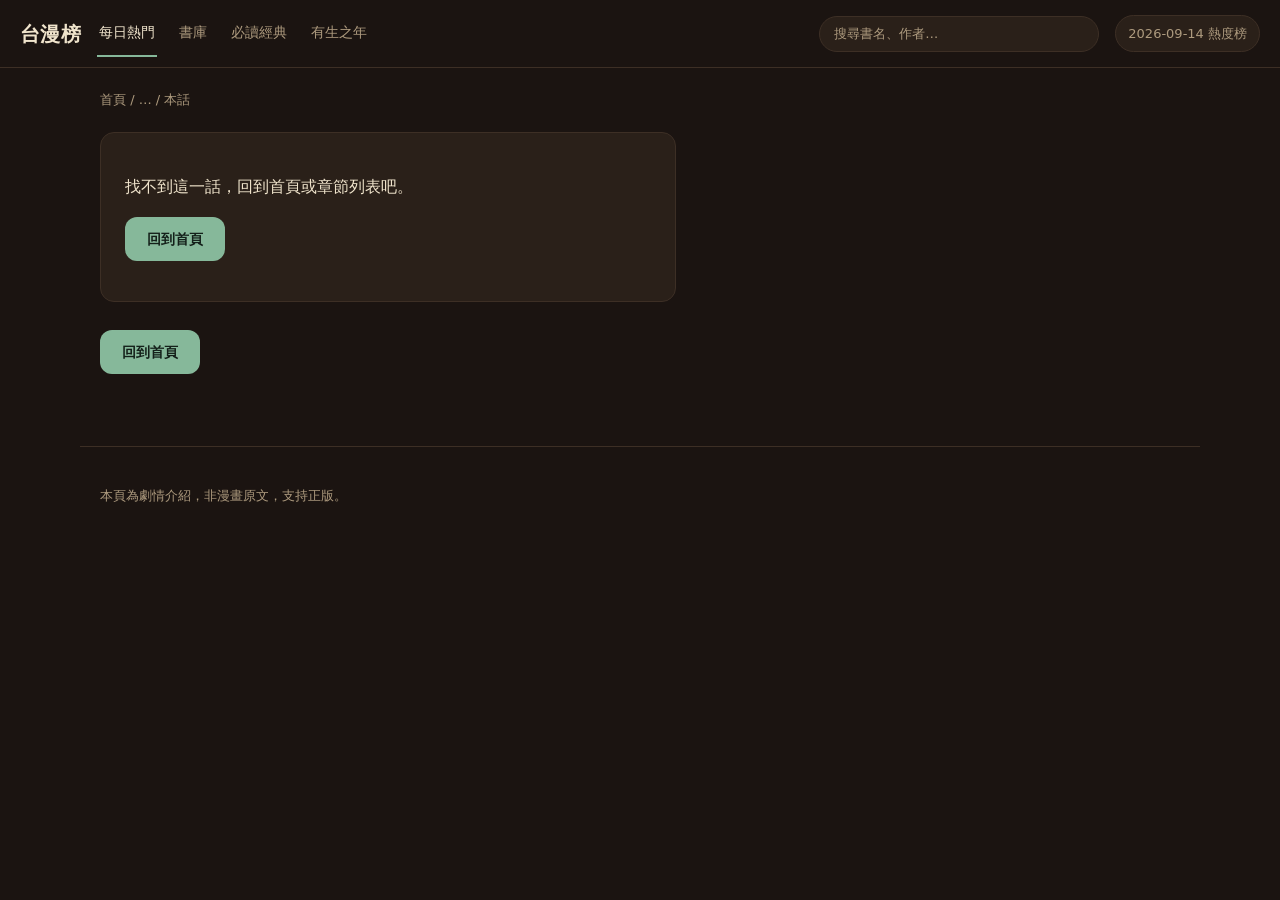
==== commit 17c49efe: "胡桃木書房改版第一階段：配色、正面書卡、導覽列加書庫與搜尋框 - style.css：胡桃木色票、固定深色、系統楷體標題 - app.js：新增 cardHTML() 供首頁書架與固定收藏共用 - 五" ====
--- a/chapter.html
+++ b/chapter.html
@@ -3,21 +3,27 @@
 <head>
 <meta charset="UTF-8">
 <meta name="viewport" content="width=device-width, initial-scale=1.0">
-<title>章節劇情｜台漫榜 Top 10</title>
+<meta name="color-scheme" content="dark">
+<title>章節劇情｜台漫榜</title>
 <meta name="description" content="章節劇情摘要。">
-<link rel="icon" href="data:image/svg+xml,%3Csvg xmlns='http://www.w3.org/2000/svg' viewBox='0 0 32 32'%3E%3Crect width='32' height='32' rx='7' fill='%23de6f36'/%3E%3Crect x='9' y='7' width='14' height='18' rx='2' fill='%2319191c'/%3E%3Crect x='9' y='7' width='3' height='18' fill='%23fff' opacity='.55'/%3E%3C/svg%3E">
+<link rel="icon" href="data:image/svg+xml,%3Csvg xmlns='http://www.w3.org/2000/svg' viewBox='0 0 32 32'%3E%3Crect width='32' height='32' rx='7' fill='%2386b89a'/%3E%3Crect x='9' y='7' width='14' height='18' rx='2' fill='%2319191c'/%3E%3Crect x='9' y='7' width='3' height='18' fill='%23fff' opacity='.55'/%3E%3C/svg%3E">
 <link rel="stylesheet" href="assets/css/style.css">
 </head>
 <body data-page="chapter">
 <header class="site-header">
-  <a class="brand" href="index.html">台漫榜 <span>Top 10</span></a>
+  <a class="brand" href="index.html">台漫榜</a>
+  <nav class="site-nav" aria-label="站內分頁">
+    <a href="index.html" data-nav="index">每日熱門</a>
+    <a href="library.html" data-nav="library">書庫</a>
+    <a href="essentials.html" data-nav="essentials">必讀經典</a>
+    <a href="timeless.html" data-nav="timeless">有生之年</a>
+  </nav>
+  <form class="site-search" action="library.html" role="search">
+    <label class="visually-hidden" for="siteSearch">搜尋漫畫</label>
+    <input type="search" name="q" id="siteSearch" placeholder="搜尋書名、作者…" aria-label="搜尋漫畫">
+  </form>
   <span class="date-badge" id="dateBadge">載入中…</span>
 </header>
-<nav class="site-nav" aria-label="站內分頁">
-  <a href="index.html" data-nav="index">每日 Top 10</a>
-  <a href="timeless.html" data-nav="timeless">有生之年</a>
-  <a href="essentials.html" data-nav="essentials">必讀經典</a>
-</nav>
 <main>
   <nav class="crumb"><a id="crumbHome" href="index.html">首頁</a> / <a id="crumbBook" href="index.html">…</a> / <span id="crumbCh">本話</span></nav>
   <article id="chapter"></article>
--- a/assets/css/style.css
+++ b/assets/css/style.css
@@ -1,177 +1,220 @@
-/* 台漫榜 — 書店書架語言：冷灰中性底、一個焦橙 accent、CSS 3D 實體書。
-   手機優先、單一 CSS、無外部字體；亮暗模式跟系統走。 */
+/* 台漫榜 — 胡桃木書房：固定深色、玉綠點綴、正面書卡。
+   手機優先、單一 CSS、無外部字體與外部資源。 */
 :root {
-  color-scheme: light dark;
-  --bg: #f3f3f4;
-  --surface: #fbfbfc;
-  --surface-2: #e9e9ec;
-  --text: #19191c;
-  --muted: #6b6b75;
-  --line: rgba(25, 25, 28, .08);
-  --accent: #de6f36;
-  --on-accent: #1a120c;
-  --shadow: 25, 25, 28;
+  color-scheme: dark;
+  --ground: #1b1411;
+  --surface: #2a2019;
+  --surface-2: #36291d;
+  --ink: #f0e4cc;
+  --muted: #ad9a7e;
+  --line: #3d2f25;
+  --accent: #86b89a;
+  --on-accent: #14201a;
+  --plank-top: #7a5130;
+  --plank: #4a2f1b;
+  --shadow: 0, 0, 0;
   --radius: 14px;
   --font: "Noto Sans TC", "PingFang TC", "Microsoft JhengHei", system-ui, -apple-system, sans-serif;
+  --display: "Kaiti TC", "BiauKai", "DFKai-SB", "AR PL UKai TW", serif;
   --ease: cubic-bezier(.16, 1, .3, 1);
-}
-@media (prefers-color-scheme: dark) {
-  :root {
-    --bg: #101013;
-    --surface: #18181c;
-    --surface-2: #222227;
-    --text: #ededf0;
-    --muted: #9c9ca6;
-    --line: rgba(237, 237, 240, .08);
-    --accent: #e8874f;
-    --on-accent: #1a120c;
-    --shadow: 0, 0, 0;
-  }
 }
 
 * { box-sizing: border-box; }
 html { -webkit-text-size-adjust: 100%; scroll-behavior: smooth; }
 body {
-  margin: 0; background: var(--bg); color: var(--text);
+  margin: 0; background: var(--ground); color: var(--ink);
   font-family: var(--font); font-size: 16px; line-height: 1.8;
 }
 main { max-width: 1120px; margin: 0 auto; padding: 0 20px 72px; }
 a { color: inherit; }
 :focus-visible { outline: 2px solid var(--accent); outline-offset: 3px; border-radius: 6px; }
 h1, h2 { text-wrap: balance; }
-
-/* 報頭：64px，半透明毛玻璃 */
+h1, h2, .brand { font-family: var(--display); }
+.visually-hidden {
+  position: absolute; width: 1px; height: 1px; margin: -1px; padding: 0;
+  overflow: hidden; clip: rect(0 0 0 0); white-space: nowrap; border: 0;
+}
+
+/* 報頭：品牌＋分頁＋搜尋＋日期，窄螢幕自動換行不撐破 */
 .site-header {
   position: sticky; top: 0; z-index: 10;
-  display: flex; justify-content: space-between; align-items: center; gap: 12px;
-  height: 64px; padding: 0 20px;
-  background: color-mix(in srgb, var(--bg) 78%, transparent);
-  -webkit-backdrop-filter: blur(14px); backdrop-filter: blur(14px);
+  display: flex; align-items: center; gap: 10px 16px; flex-wrap: wrap;
+  padding: 10px 20px;
+  background: var(--ground);
   border-bottom: 1px solid var(--line);
 }
-.brand { font-weight: 700; font-size: 18px; letter-spacing: -.01em; text-decoration: none; }
-.brand span { color: var(--accent); }
+.brand { font-weight: 700; font-size: 20px; letter-spacing: .02em; text-decoration: none; white-space: nowrap; }
 .date-badge {
   font-size: 13px; color: var(--muted); font-variant-numeric: tabular-nums; white-space: nowrap;
-  background: var(--surface-2); padding: 6px 12px; border-radius: 999px;
-}
-
-/* 站內分頁：兩個文字分頁，目前頁下方一條 accent 線 */
-.site-nav { display: flex; gap: 24px; max-width: 1120px; margin: 0 auto; padding: 4px 20px 0; }
+  background: var(--surface); border: 1px solid var(--line); padding: 6px 12px; border-radius: 999px;
+}
+.header-right { display: flex; align-items: center; gap: 14px; }
+
+/* 站內分頁：四個文字分頁，目前頁下方一條玉綠線 */
+.site-nav { display: flex; gap: 20px; flex-wrap: wrap; }
 .site-nav a {
   font-size: 14px; font-weight: 500; color: var(--muted); text-decoration: none;
-  padding: 12px 2px; border-bottom: 2px solid transparent; transition: color .2s;
-}
-.site-nav a:hover { color: var(--text); }
-.site-nav a[aria-current="page"] { color: var(--text); border-bottom-color: var(--accent); }
-
-
-/* hero：左對齊，標題最多兩行，副標一句話（timeless 頁沿用；index 頁在檔尾覆寫） */
-.hero { padding: 40px 0 0; }
-.hero h1 { font-size: clamp(30px, 5vw, 48px); line-height: 1.15; letter-spacing: -.02em; font-weight: 700; margin: 0 0 10px; max-width: 16em; }
-.lede { color: var(--muted); font-size: 17px; margin: 0 0 8px; max-width: 32em; }
-
-/* 3D 實體書：正面 + 書背 + 依封面色的陰影，hover 立起來 */
-.book { display: block; text-decoration: none; color: inherit; perspective: 1000px; }
+  padding: 10px 2px; border-bottom: 2px solid transparent; transition: color .2s;
+  white-space: nowrap;
+}
+.site-nav a:hover { color: var(--ink); }
+.site-nav a[aria-current="page"] { color: var(--ink); border-bottom-color: var(--accent); }
+
+/* 搜尋框：跟著換行、可縮到最小，不撐破 360px */
+.site-search { display: flex; flex: 1 1 160px; min-width: 0; max-width: 280px; margin-left: auto; }
+.site-search input {
+  width: 100%; min-width: 0; height: 36px; padding: 0 14px;
+  background: var(--surface); border: 1px solid var(--line); border-radius: 999px;
+  color: var(--ink); font: inherit; font-size: 13px;
+}
+.site-search input::placeholder { color: var(--muted); }
+
+/* hero：一行標題＋資料日期，不再有巨大品牌字 */
+.hero { padding: 36px 0 0; }
+.hero h1 { font-size: clamp(24px, 4vw, 34px); line-height: 1.3; font-weight: 700; margin: 0 0 8px; }
+.lede { color: var(--muted); font-size: 15px; margin: 0 0 8px; max-width: 32em; }
+.lede #heroDate { color: var(--ink); font-variant-numeric: tabular-nums; }
+
+/* 首頁書架：橫向一列＋漂移，書架下方一條木頭層板 */
+.shelf-viewport { overflow: hidden; padding: 28px 4px 0; }
+.shelf {
+  display: flex; gap: 14px; margin: 0; padding: 0 4px 6px;
+  list-style: none; width: max-content; will-change: transform;
+}
+.shelf li { flex: 0 0 auto; width: 148px; }
+.shelf li.dim { opacity: .18; filter: grayscale(1); pointer-events: none; }
+.plank {
+  height: 16px; margin: 2px 0 18px; border-radius: 4px;
+  background: linear-gradient(to bottom, var(--plank-top), var(--plank));
+  box-shadow: 0 10px 22px -8px rgba(var(--shadow), .8), inset 0 1px 0 rgba(255, 255, 255, .12);
+}
+.shelf-rank, .fixed-rank {
+  display: flex; align-items: baseline; gap: 6px; margin-bottom: 8px;
+  font-size: 13px; color: var(--muted); font-variant-numeric: tabular-nums;
+}
+.shelf-rank .rank, .fixed-rank .rank { font-size: 20px; font-weight: 700; color: var(--accent); line-height: 1; }
+
+/* 正面書卡：正面朝前、依 --c 由亮到暗斜向漸層、左側深色書脊、右上大圓角、橫排書名 */
+.book-card {
+  position: relative; display: flex; flex-direction: column; gap: 8px;
+  min-height: 196px; padding: 12px 12px 12px 20px;
+  text-decoration: none; color: #fff; overflow: hidden;
+  border-radius: 4px 18px 14px 4px;
+  background:
+    linear-gradient(150deg, color-mix(in srgb, var(--c) 62%, #fff), color-mix(in srgb, var(--c) 88%, #000) 78%);
+  box-shadow: 0 18px 28px -14px rgba(var(--shadow), .7), inset 0 0 0 1px rgba(255, 255, 255, .12);
+  transition: transform .3s var(--ease), box-shadow .3s var(--ease);
+}
+.book-card::before { /* 左側書脊 */
+  content: ""; position: absolute; top: 0; bottom: 0; left: 0; width: 10px;
+  background: linear-gradient(90deg, rgba(0, 0, 0, .5), rgba(0, 0, 0, .12));
+  border-right: 1px solid rgba(255, 255, 255, .14);
+}
+.book-card:hover, .book-card:focus-visible { transform: translateY(-6px); }
+.bc-top { display: flex; align-items: center; justify-content: space-between; gap: 8px; }
+.bc-status {
+  font-size: 11px; font-weight: 700; letter-spacing: .06em; white-space: nowrap;
+  background: rgba(0, 0, 0, .45); border: 1px solid rgba(255, 255, 255, .25);
+  padding: 3px 9px; border-radius: 999px;
+}
+.bc-status.end { background: var(--accent); border-color: var(--accent); color: var(--on-accent); }
+.bc-num { font-size: 11px; opacity: .9; white-space: nowrap; font-variant-numeric: tabular-nums; }
+.bc-title { font-size: 17px; line-height: 1.4; font-weight: 700; text-shadow: 0 1px 3px rgba(0, 0, 0, .4); }
+.bc-foot { margin-top: auto; display: flex; flex-direction: column; gap: 2px; min-width: 0; }
+.bc-author { font-size: 12px; opacity: .9; }
+.bc-genre { font-size: 11px; opacity: .75; }
+
+/* 與昨日相比的升降 */
+.diff { font-size: 12px; font-weight: 600; white-space: nowrap; font-variant-numeric: tabular-nums; margin-left: 6px; }
+.diff.up { color: var(--accent); }
+.diff.down, .diff.flat { color: var(--muted); font-weight: 500; }
+
+/* 類型篩選 chips */
+.chips { display: flex; gap: 8px; padding: 4px; overflow-x: auto; scrollbar-width: none; }
+.chips::-webkit-scrollbar { display: none; }
+.chip {
+  flex: 0 0 auto; height: 40px; padding: 0 16px; border-radius: 999px;
+  background: var(--surface); border: 1px solid var(--line); color: var(--ink);
+  font: inherit; font-size: 13px; cursor: pointer;
+  transition: background .25s, color .25s;
+}
+.chip:hover { background: var(--surface-2); }
+.chip[aria-pressed="true"] { background: var(--ink); color: var(--ground); border-color: var(--ink); }
+
+/* 完整榜單：兩欄格，每格一本小書 + 名次（沿用舊 .card 結構） */
+section h2 { font-size: 22px; letter-spacing: -.01em; margin: 48px 0 16px; }
+.rank-list { list-style: none; margin: 0; padding: 0; display: grid; gap: 14px; }
+.card {
+  display: grid; grid-template-columns: 84px 1fr; gap: 18px; align-items: center;
+  background: var(--surface); border: 1px solid var(--line); border-radius: var(--radius); padding: 16px 18px 16px 16px;
+  text-decoration: none; color: inherit;
+  transition: transform .3s var(--ease), box-shadow .3s var(--ease);
+}
+.card:hover { transform: translateY(-2px); box-shadow: 0 16px 28px -16px rgba(var(--shadow), .6); }
+.card-head { display: flex; align-items: baseline; gap: 4px; }
+.card-head .rank { font-size: 26px; font-weight: 700; line-height: 1; color: var(--accent); font-variant-numeric: tabular-nums; }
+.card-head .score { margin-left: auto; font-size: 12px; color: var(--muted); font-variant-numeric: tabular-nums; }
+.card-body { min-width: 0; }
+.card-body b { display: block; font-size: 17px; line-height: 1.4; margin-top: 6px; }
+.card-body small { display: block; font-size: 12px; color: var(--muted); margin: 2px 0 6px; }
+.card-body .syn { display: block; font-size: 14px; line-height: 1.6; color: var(--muted); }
+
+/* 詳情頁沿用的小書封面（平面正面＋左書脊，與書卡同色系） */
+.book { display: block; text-decoration: none; color: inherit; }
 .book-obj {
-  --depth: 22px;
   position: relative; display: block; aspect-ratio: 3 / 4; width: 100%;
-  transform-style: preserve-3d; transform: rotateY(22deg);
-  transition: transform .55s var(--ease);
-}
-.book-obj::before { /* 書背 */
-  content: ""; position: absolute; top: 2px; bottom: 2px; left: 0; width: var(--depth);
-  background: linear-gradient(90deg, color-mix(in srgb, var(--c) 55%, #000), color-mix(in srgb, var(--c) 80%, #000));
-  transform-origin: left center; transform: rotateY(90deg); border-radius: 3px 0 0 3px;
-}
-.book-face {
-  position: absolute; inset: 0; overflow: hidden; background: var(--c);
-  border-radius: 3px 9px 9px 3px;
-  box-shadow: 0 22px 34px -14px color-mix(in srgb, var(--c) 45%, rgba(var(--shadow), .55)),
-              0 4px 10px -4px rgba(var(--shadow), .3);
-}
-.book-face::after { /* 書口高光與書溝陰影 */
-  content: ""; position: absolute; inset: 0; pointer-events: none;
-  background:
-    linear-gradient(90deg, rgba(0,0,0,.32) 0, rgba(0,0,0,.12) 7px, rgba(255,255,255,.18) 10px, rgba(255,255,255,0) 18px),
-    linear-gradient(115deg, rgba(255,255,255,.14), rgba(255,255,255,0) 45%);
-}
+  border-radius: 4px 12px 10px 4px; overflow: hidden; background: var(--c);
+  box-shadow: 0 22px 34px -14px rgba(var(--shadow), .7);
+}
+.book-obj::before {
+  content: ""; position: absolute; top: 0; bottom: 0; left: 0; width: 10px; z-index: 2;
+  background: linear-gradient(90deg, rgba(0, 0, 0, .45), rgba(0, 0, 0, .1));
+  border-right: 1px solid rgba(255, 255, 255, .14);
+}
+.book-face { position: absolute; inset: 0; overflow: hidden; background: var(--c); }
 .book-face img { position: absolute; inset: 0; width: 100%; height: 100%; object-fit: cover; }
-.cover-band { /* 有圖時壓在下方的書名帶 */
+.cover-band {
   position: absolute; left: 0; right: 0; bottom: 0; padding: 26px 10px 9px 14px;
-  background: linear-gradient(to top, rgba(0,0,0,.72), rgba(0,0,0,0)); color: #fff;
+  background: linear-gradient(to top, rgba(0, 0, 0, .72), rgba(0, 0, 0, 0)); color: #fff;
 }
 .cover-band b { display: block; font-size: 13px; line-height: 1.35; }
 .cover-band small { display: block; font-size: 10px; opacity: .8; }
-.cover-ph { /* 無圖：直排書名當封面 */
-  position: absolute; inset: 0; display: none; padding: 12px 10px 12px 16px;
-  color: #fff; writing-mode: vertical-rl; text-shadow: 0 1px 2px rgba(0,0,0,.3);
-}
-.no-img .cover-ph { display: flex; gap: 8px; }
+.cover-ph {
+  position: absolute; inset: 0; display: none; padding: 12px 10px 12px 18px;
+  color: #fff;
+}
+.no-img .cover-ph, .book-face.no-img .cover-ph { display: flex; flex-direction: column; gap: 8px; justify-content: center; }
 .no-img .cover-band { display: none; }
-.cover-ph b { max-height: 100%; overflow: hidden; }
-.cover-ph b { font-size: 20px; line-height: 1.2; letter-spacing: .06em; font-weight: 700; }
-.cover-ph small { font-size: 11px; opacity: .8; letter-spacing: .08em; }
-.book:hover .book-obj, .book:focus-visible .book-obj { transform: rotateY(6deg) translateY(-6px); }
-.book:active .book-obj { transform: rotateY(6deg) translateY(-2px); }
-.book-obj.sm { --depth: 12px; }
+.cover-ph b { font-size: 20px; line-height: 1.3; font-weight: 700; }
+.cover-ph small { font-size: 11px; opacity: .8; }
 .book-obj.sm .cover-ph b { font-size: 12px; }
-.book-obj.sm .cover-ph small { display: none; }
 .book-obj.sm .cover-band { padding: 12px 6px 5px 8px; }
 .book-obj.sm .cover-band b { font-size: 9px; }
-.book-obj.sm .cover-band small { display: none; }
+.book-obj.sm .cover-band small, .book-obj.sm .cover-ph small { display: none; }
 .book-meta { display: block; margin-top: 16px; }
 .book-meta .rank { display: inline-block; font-size: 13px; font-weight: 700; color: var(--accent); font-variant-numeric: tabular-nums; margin-right: 6px; }
 .book-t { display: inline; font-weight: 600; font-size: 14px; line-height: 1.45; }
 .book-a { display: block; font-size: 12px; color: var(--muted); }
 
-/* 與昨日相比的升降 */
-.diff { font-size: 12px; font-weight: 600; white-space: nowrap; font-variant-numeric: tabular-nums; margin-left: 6px; }
-.diff.up { color: var(--accent); }
-.diff.down, .diff.flat { color: var(--muted); font-weight: 500; }
-
-
-/* 完整榜單：兩欄格，每格一本小書 + 名次 */
-section h2 { font-size: 22px; letter-spacing: -.01em; margin: 48px 0 16px; }
-.rank-list { list-style: none; margin: 0; padding: 0; display: grid; gap: 14px; }
-.card {
-  display: grid; grid-template-columns: 84px 1fr; gap: 18px; align-items: center;
-  background: var(--surface); border-radius: var(--radius); padding: 16px 18px 16px 16px;
-  text-decoration: none; color: inherit; perspective: 800px;
-  transition: transform .3s var(--ease), box-shadow .3s var(--ease);
-}
-.card:hover { transform: translateY(-2px); box-shadow: 0 16px 28px -16px rgba(var(--shadow), .35); }
-.card .book-obj { --depth: 12px; transform: rotateY(18deg); }
-.card:hover .book-obj { transform: rotateY(6deg); }
-.card-body { min-width: 0; }
-.card-head { display: flex; align-items: baseline; gap: 4px; }
-.card-head .rank { font-size: 26px; font-weight: 700; line-height: 1; color: var(--accent); font-variant-numeric: tabular-nums; }
-.card-head .score { margin-left: auto; font-size: 12px; color: var(--muted); font-variant-numeric: tabular-nums; }
-.card-body b { display: block; font-size: 17px; line-height: 1.4; margin-top: 6px; }
-.card-body small { display: block; font-size: 12px; color: var(--muted); margin: 2px 0 6px; }
-.card-body .syn { display: block; font-size: 14px; line-height: 1.6; color: var(--muted); }
-
-/* 有生之年：一面書牆 */
+/* 有生之年／必讀經典：一面書牆 */
 .book-wall { list-style: none; margin: 0; padding: 24px 0 0; display: grid; gap: 28px 20px; grid-template-columns: repeat(3, 1fr); }
-.book-wall .cover-ph small { display: none; }
 
 /* 詳情：大書 + 標題 */
 .crumb { font-size: 13px; color: var(--muted); padding: 20px 0 0; }
 .crumb a { color: var(--muted); text-decoration: none; }
-.crumb a:hover { color: var(--text); }
+.crumb a:hover { color: var(--ink); }
 .detail-top { display: grid; gap: 28px; margin-top: 20px; }
 .detail-top .book-obj { width: 200px; margin: 24px auto 0; }
 .detail-top h1 { margin: 0 0 8px; font-size: clamp(28px, 4vw, 40px); line-height: 1.15; letter-spacing: -.02em; }
 .meta { color: var(--muted); font-size: 14px; margin: 2px 0; }
-.rankline { color: var(--text); font-weight: 500; }
+.rankline { color: var(--ink); font-weight: 500; }
 .synopsis { max-width: 36em; margin: 14px 0 0; }
-/* 簡介第二段：作品現況。與大綱同欄寬，靠左側細線和標籤區隔，不另開卡片 */
 .synopsis.status { margin-top: 12px; padding-left: 12px; border-left: 2px solid var(--accent); color: var(--muted); }
-.synopsis.status b { display: block; color: var(--text); font-size: .82rem; letter-spacing: .08em; margin-bottom: 4px; }
+.synopsis.status b { display: block; color: var(--ink); font-size: .82rem; letter-spacing: .08em; margin-bottom: 4px; }
 .ch-list { list-style: none; margin: 0; padding: 0; display: grid; gap: 10px; }
 .ch-list a {
   display: flex; align-items: baseline; gap: 12px; padding: 14px 16px;
-  background: var(--surface); border-radius: var(--radius); text-decoration: none;
+  background: var(--surface); border: 1px solid var(--line); border-radius: var(--radius); text-decoration: none;
   transition: transform .25s var(--ease), background .25s;
 }
 .ch-list a:hover { transform: translateX(3px); background: var(--surface-2); }
@@ -193,15 +236,18 @@
 }
 .btn:hover { filter: brightness(1.06); transform: translateY(-1px); }
 .btn:active { transform: translateY(1px) scale(.98); }
-.btn.ghost { background: var(--surface-2); color: var(--text); }
+.btn.ghost { background: var(--surface-2); color: var(--ink); }
 .btn.off { background: var(--surface-2); color: var(--muted); pointer-events: none; }
-.error { background: var(--surface); border-radius: var(--radius); padding: 24px; margin-top: 20px; max-width: 36em; }
+.error { background: var(--surface); border: 1px solid var(--line); border-radius: var(--radius); padding: 24px; margin-top: 20px; max-width: 36em; }
 .site-footer { max-width: 1120px; margin: 0 auto; padding: 24px 20px 48px; color: var(--muted); font-size: 13px; border-top: 1px solid var(--line); }
 
-/* 進場：書架與書牆逐本浮上來 */
+/* 進場：書架與書牆逐本浮上來（保留減少動態的處理） */
 @media (prefers-reduced-motion: no-preference) {
   .book-wall li { animation: rise .7s var(--ease) both; animation-delay: calc(var(--i, 0) * 55ms); }
   @keyframes rise { from { opacity: 0; transform: translateY(14px); } to { opacity: 1; transform: none; } }
+  .shelf li > * { animation: shelf-in .8s var(--ease) both; animation-delay: calc(var(--i, 0) * 60ms); }
+  @keyframes shelf-in { from { opacity: 0; transform: translateX(80px); } to { opacity: 1; transform: none; } }
+  .shelf li.clone > * { animation: none; }
 }
 @media (prefers-reduced-motion: reduce) {
   * { transition: none !important; animation: none !important; }
@@ -213,207 +259,9 @@
   .detail-top { grid-template-columns: 220px 1fr; align-items: start; }
   .detail-top .book-obj { margin: 8px 0 0; }
   .ch-list { grid-template-columns: 1fr 1fr; }
-}
-
-/* ═══ 首頁 hero（Foliom 式黑舞台）══════════════════════════════
-   全部關在 body[data-page="index"] 作用域內，其他三頁的頁首與 3D 書一律不受影響。 */
-body[data-page="index"] {
-  --serif: "Noto Serif TC", "Songti TC", "PMingLiU", Georgia, serif;
-}
-
-/* 頁首：疊在黑舞台上，捲出 hero 後才淡入實底 */
-body[data-page="index"] .site-header {
-  position: fixed; left: 0; right: 0; top: 0; z-index: 20;
-  height: 64px; padding: 0 24px; gap: 20px;
-  background: transparent; border-bottom: 1px solid transparent;
-  -webkit-backdrop-filter: none; backdrop-filter: none;
-  transition: background .3s, border-color .3s, backdrop-filter .3s;
-}
-body[data-page="index"] .site-header.solid {
-  background: color-mix(in srgb, var(--bg) 82%, transparent);
-  border-bottom-color: var(--line);
-  -webkit-backdrop-filter: blur(14px); backdrop-filter: blur(14px);
-}
-body[data-page="index"] .brand {
-  font-family: var(--serif); font-size: 20px; font-weight: 400;
-  letter-spacing: .02em; color: #fff; transition: color .3s;
-}
-body[data-page="index"] .site-header.solid .brand { color: var(--text); }
-/* 頁首中段的分頁連結（其他頁的 .site-nav 是獨立區塊，不共用這些值） */
-body[data-page="index"] .site-nav {
-  margin: 0; padding: 0; gap: 22px; max-width: none; flex: 1; justify-content: center;
-}
-body[data-page="index"] .site-nav a {
-  font-size: 13px; font-weight: 400; padding: 0; border-bottom: 0;
-  color: rgba(255, 255, 255, .75); transition: color .3s;
-}
-body[data-page="index"] .site-nav a:hover,
-body[data-page="index"] .site-nav a[aria-current="page"] { color: #fff; }
-body[data-page="index"] .site-header.solid .site-nav a { color: var(--muted); }
-body[data-page="index"] .site-header.solid .site-nav a:hover,
-body[data-page="index"] .site-header.solid .site-nav a[aria-current="page"] { color: var(--text); }
-body[data-page="index"] .header-right { display: flex; align-items: center; gap: 14px; }
-body[data-page="index"] .date-badge {
-  background: none; padding: 0; font-size: 13px; color: rgba(255, 255, 255, .55); transition: color .3s;
-}
-body[data-page="index"] .site-header.solid .date-badge { color: var(--muted); }
-body[data-page="index"] .pill {
-  display: inline-flex; align-items: center; height: 40px; padding: 0 18px;
-  border-radius: 999px; background: #fff; color: #000;
-  font-size: 13px; font-weight: 600; text-decoration: none; white-space: nowrap;
-  transition: transform .25s var(--ease), background .3s, color .3s;
-}
-body[data-page="index"] .pill:hover { transform: scale(1.04); }
-body[data-page="index"] .site-header.solid .pill { background: var(--text); color: var(--bg); }
-
-/* 黑舞台：不跟系統亮暗切換，這一區永遠黑 */
-body[data-page="index"] .hero {
-  position: relative; height: 100svh; min-height: 520px; overflow: hidden;
-  display: flex; flex-direction: column; justify-content: space-between;
-  padding: 96px 0 28px; background: #000; color: #fff;
-}
-body[data-page="index"] .hero-title {
-  margin: 0; text-align: center; font-family: var(--serif); font-weight: 400;
-  font-size: clamp(64px, 17vw, 200px); letter-spacing: -.03em; line-height: 1;
-}
-body[data-page="index"] .hero-head { flex: 0 0 auto; padding: 0 24px; }
-body[data-page="index"] .lede {
-  margin: 18px 0 0; max-width: none; text-align: center; font-size: 14px; line-height: 1.7;
-  color: rgba(255, 255, 255, .6);
-}
-body[data-page="index"] .lede #heroDate { color: rgba(255, 255, 255, .85); font-variant-numeric: tabular-nums; }
-
-/* 書列舞台：左右溢出裁掉做無縫跑馬燈，上下留白給 hover 抬升與書名淡入 */
-body[data-page="index"] .shelf-viewport {
-  flex: 0 0 auto; overflow: hidden; padding: 40px 0 48px;
-  -webkit-mask-image: linear-gradient(90deg, transparent, #000 8%, #000 92%, transparent);
-  mask-image: linear-gradient(90deg, transparent, #000 8%, #000 92%, transparent);
-}
-body[data-page="index"] .shelf {
-  display: flex; align-items: flex-end; gap: 0; margin: 0; padding: 0 24px;
-  list-style: none; width: max-content; will-change: transform;
-}
-body[data-page="index"] .shelf li {
-  flex: 0 0 auto; width: 132px; margin-right: -56px;
-  position: relative; z-index: calc(100 - var(--i, 0));
-  filter: drop-shadow(-10px 2px 10px rgba(0, 0, 0, .55)) drop-shadow(0 30px 24px rgba(0, 0, 0, .6));
-  transition: transform .55s cubic-bezier(.22, 1, .36, 1), opacity .4s, filter .4s;
-}
-/* 被 hover 那本的左右鄰居往外讓位 */
-body[data-page="index"] .shelf li:hover + li, body[data-page="index"] .shelf li:focus-within + li { transform: translateX(18px); }
-body[data-page="index"] .shelf li:has(+ li:hover), body[data-page="index"] .shelf li:has(+ li:focus-within) { transform: translateX(-18px); }
-body[data-page="index"] .shelf li:hover,
-body[data-page="index"] .shelf li:focus-within { z-index: 200; }
-body[data-page="index"] .shelf .book { position: relative; perspective: 1400px; }
-
-/* 書本：右側面朝向觀者（日漫右翻），書脊印直排書名 */
-body[data-page="index"] .shelf .book-obj {
-  --depth: 28px;
-  width: 100%; transform: rotateY(-52deg);
-  transition: transform .55s cubic-bezier(.22, 1, .36, 1);
-}
-body[data-page="index"] .shelf .book-obj::before {
-  content: attr(data-title);
-  top: 2px; bottom: 2px; left: auto; right: 0; width: var(--depth);
-  transform-origin: right center; transform: rotateY(90deg);
-  border-radius: 0 3px 3px 0;
-  display: flex; align-items: center; justify-content: center;
-  writing-mode: vertical-rl; white-space: nowrap; overflow: hidden;
-  padding: 20px 0; font-size: 9.5px; font-weight: 500; letter-spacing: .04em;
-  color: rgba(255, 255, 255, .72); text-shadow: 0 1px 2px rgba(0, 0, 0, .45);
-  background:
-    linear-gradient(rgba(255,255,255,.28), rgba(255,255,255,.28)) no-repeat 50% 9px / 56% 1px,
-    linear-gradient(rgba(255,255,255,.28), rgba(255,255,255,.28)) no-repeat 50% calc(100% - 9px) / 56% 1px,
-    linear-gradient(90deg, color-mix(in srgb, var(--c) 52%, #000), color-mix(in srgb, var(--c) 82%, #000));
-}
-body[data-page="index"] .shelf .book:hover .book-obj,
-body[data-page="index"] .shelf .book:focus-visible .book-obj { transform: rotateY(-6deg) translateZ(60px) scale(1.08); }
-body[data-page="index"] .shelf .book-face {
-  border-radius: 11px 2px 2px 11px;
-  background:
-    linear-gradient(158deg, rgba(255, 255, 255, .20), rgba(255, 255, 255, 0) 44%),
-    linear-gradient(to top, rgba(0, 0, 0, .40), rgba(0, 0, 0, 0) 58%),
-    var(--c);
-  box-shadow:
-    inset 0 0 0 1px rgba(255, 255, 255, .14),
-    inset -1px 0 0 rgba(0, 0, 0, .35);
-}
-/* 版心細框：讓封面看起來被排版過，而不是一塊色紙 */
-body[data-page="index"] .shelf .book-face::before {
-  content: ""; position: absolute; inset: 12px 16px;
-  border: 1px solid rgba(255, 255, 255, .13); border-radius: 2px;
-  pointer-events: none;
-}
-body[data-page="index"] .shelf .book-face::after {
-  background:
-    linear-gradient(270deg, rgba(0,0,0,.34) 0, rgba(0,0,0,.10) 8px, rgba(255,255,255,.20) 11px, rgba(255,255,255,0) 20px),
-    linear-gradient(245deg, rgba(255,255,255,.13), rgba(255,255,255,0) 45%),
-    linear-gradient(rgba(255,255,255,.32), rgba(255,255,255,.32)) no-repeat 18px calc(100% - 24px) / 20px 1px;
-}
-body[data-page="index"] .shelf .cover-ph {
-  padding: 24px 34px 24px 16px;
-}
-body[data-page="index"] .shelf .cover-ph b { font-size: 20px; white-space: nowrap; letter-spacing: .04em; }
-body[data-page="index"] .shelf .cover-ph small { font-size: 10px; opacity: .72; letter-spacing: .14em; }
-
-/* 名次／書名／升降：平常收起，hover 或聚焦才淡入 */
-body[data-page="index"] .shelf .book-meta {
-  position: absolute; top: 100%; left: 50%; transform: translateX(-50%);
-  margin-top: 14px; white-space: nowrap; color: #fff; font-size: 14px;
-  opacity: 0; transition: opacity .3s; pointer-events: none;
-}
-body[data-page="index"] .shelf .book:hover .book-meta, .shelf .book:focus-visible .book-meta { opacity: 1; }
-body[data-page="index"] .shelf .book-meta .rank { color: #fff; }
-body[data-page="index"] .shelf .book-meta .diff.up { color: #7dd3a0; }
-body[data-page="index"] .shelf .book-meta .diff.down, .shelf .book-meta .diff.flat { color: rgba(255, 255, 255, .5); }
-
-/* 類型篩選：沒被選中的類型整本變暗、不可點 */
-body[data-page="index"] .chips {
-  flex: 0 0 auto; display: flex; gap: 8px; justify-content: flex-start; padding: 0 24px;
-  overflow-x: auto; scrollbar-width: none;
-}
-body[data-page="index"] .chips::-webkit-scrollbar { display: none; }
-body[data-page="index"] .chip {
-  flex: 0 0 auto; height: 40px; padding: 0 16px; border-radius: 999px;
-  background: #1a1a1a; border: 1px solid #333; color: #fff;
-  font: inherit; font-size: 13px; cursor: pointer;
-  transition: background .25s, color .25s;
-}
-body[data-page="index"] .chip:hover { background: #2a2a2a; }
-body[data-page="index"] .chip[aria-pressed="true"] { background: #fff; color: #000; border-color: #fff; }
-body[data-page="index"] .shelf li.dim { opacity: .18; filter: grayscale(1); pointer-events: none; }
-
-/* 榜單區：fixed 頁首會遮住錨點目標，留出讓位 */
-body[data-page="index"] main { padding-top: 24px; }
-body[data-page="index"] #rankList { scroll-margin-top: 140px; }
-body[data-page="index"] .site-footer { scroll-margin-top: 84px; }
-
-@media (prefers-reduced-motion: no-preference) {
-  body[data-page="index"] .shelf li > .book { animation: shelf-in .8s var(--ease) both; animation-delay: calc(var(--i, 0) * 60ms); }
-  @keyframes shelf-in { from { opacity: 0; transform: translateX(80px); } to { opacity: 1; transform: none; } }
-  body[data-page="index"] .shelf li.clone > .book { animation: none; }
-}
-
-@media (max-width: 719px) {
-  /* 手機頁首只留前兩個分頁，日期徽章讓位給膠囊按鈕 */
-  body[data-page="index"] .hero { padding: 80px 0 24px; }
-  body[data-page="index"] .hero-title { font-size: clamp(56px, 16vw, 200px); }
-  body[data-page="index"] .site-header { padding: 0 16px; gap: 12px; }
-  body[data-page="index"] .site-nav { gap: 14px; justify-content: flex-start; }
-  body[data-page="index"] .nav-more { display: none; }
-  body[data-page="index"] .date-badge { display: none; }
-  body[data-page="index"] .chips { justify-content: flex-start; }
-}
-
-@media (min-width: 720px) {
-  body[data-page="index"] .shelf li { width: 172px; margin-right: -72px; }
-  body[data-page="index"] .shelf-viewport { padding: 48px 0 54px; }
-  body[data-page="index"] .shelf .book-obj { --depth: 34px; }
-  body[data-page="index"] .shelf .book-obj::before { font-size: 14px; }
-  body[data-page="index"] .chips { justify-content: center; }
-}
-
-/* ═══ 榜單依據與全球榜 ═══════════════════════════════════════ */
+  .shelf li { width: 172px; }
+}
+
 /* 排名怎麼來的必須寫在畫面上，否則使用者無從判斷可信度 */
 .rank-note {
   margin: -8px 0 18px; max-width: 46em;
@@ -421,7 +269,7 @@
 }
 .global-list { list-style: none; margin: 0; padding: 0; display: grid; gap: 8px; }
 .global-list li {
-  background: var(--surface); border-radius: var(--radius); padding: 14px 18px;
+  background: var(--surface); border: 1px solid var(--line); border-radius: var(--radius); padding: 14px 18px;
 }
 .g-head { display: flex; align-items: baseline; gap: 8px; margin-bottom: 4px; }
 .g-rank {
@@ -433,12 +281,10 @@
 .g-body b { display: block; font-size: 15px; line-height: 1.45; }
 .g-body small { display: block; font-size: 12px; color: var(--muted); }
 .g-tags { margin-top: 2px; }
-/* 熱度是 AniList 的相對指標，不是次數，所以只給數字不給單位 */
 .g-heat {
-  margin-left: auto; font-size: 13px; font-weight: 600; color: var(--text);
+  margin-left: auto; font-size: 13px; font-weight: 600; color: var(--ink);
   font-variant-numeric: tabular-nums; white-space: nowrap;
 }
-/* 簡介是這一區真正的內容，給它完整的閱讀寬度 */
 .g-syn { display: block; margin-top: 7px; font-size: 14px; line-height: 1.65; color: var(--muted); }
 .g-syn.pending { font-style: italic; opacity: .6; }
 .g-heat::after { content: " 熱度"; font-size: 11px; font-weight: 400; color: var(--muted); }
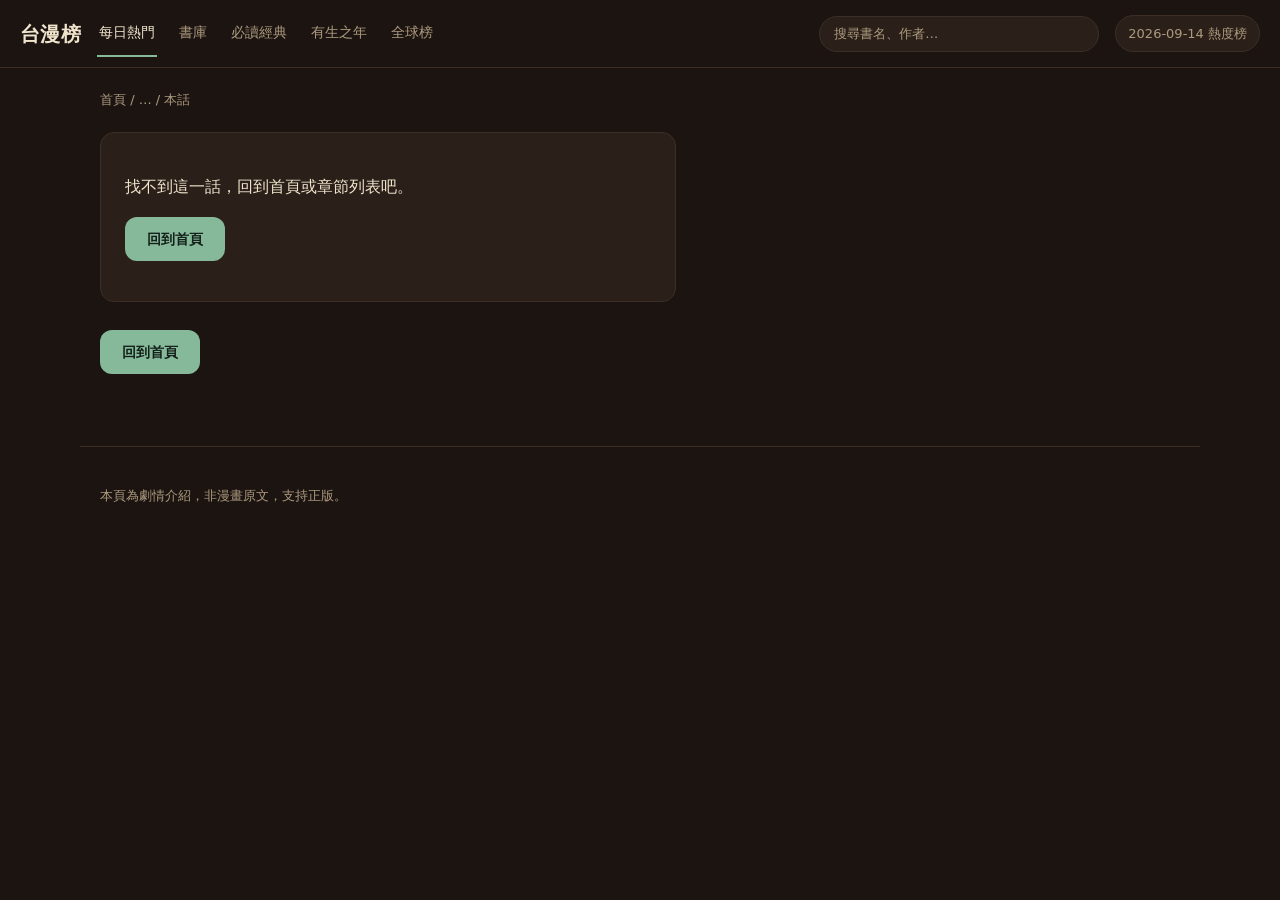
==== commit 558d7aa3: "導覽列補回全球榜：六頁加 index.html#globalList 連結 Co-Authored-By: Claude Opus 5 (1M context) <noreply@anthropic." ====
--- a/chapter.html
+++ b/chapter.html
@@ -17,6 +17,7 @@
     <a href="library.html" data-nav="library">書庫</a>
     <a href="essentials.html" data-nav="essentials">必讀經典</a>
     <a href="timeless.html" data-nav="timeless">有生之年</a>
+    <a href="index.html#globalList" data-nav="global">全球榜</a>
   </nav>
   <form class="site-search" action="library.html" role="search">
     <label class="visually-hidden" for="siteSearch">搜尋漫畫</label>
@@ -33,6 +34,7 @@
   <p>本頁為劇情介紹，非漫畫原文，支持正版。</p>
 </footer>
 <script src="assets/js/ranking.js"></script>
+<script src="assets/js/library.js"></script>
 <script src="assets/js/app.js"></script>
 </body>
 </html>
--- a/assets/css/style.css
+++ b/assets/css/style.css
@@ -60,17 +60,25 @@
 .site-nav a:hover { color: var(--ink); }
 .site-nav a[aria-current="page"] { color: var(--ink); border-bottom-color: var(--accent); }
 
-/* 搜尋框：跟著換行、可縮到最小，不撐破 360px */
+/* 搜尋框：跟著換行、可縮到最小，不撐破 360px。書庫搜尋框共用同一套視覺 */
 .site-search { display: flex; flex: 1 1 160px; min-width: 0; max-width: 280px; margin-left: auto; }
-.site-search input {
+.site-search input, #libSearch {
   width: 100%; min-width: 0; height: 36px; padding: 0 14px;
   background: var(--surface); border: 1px solid var(--line); border-radius: 999px;
   color: var(--ink); font: inherit; font-size: 13px;
 }
-.site-search input::placeholder { color: var(--muted); }
+.site-search input::placeholder, #libSearch::placeholder { color: var(--muted); }
+/* 書庫搜尋框：同一套視覺，尺寸更大（桌機約 420px、手機滿版、高 44px） */
+#libSearch { display: block; height: 44px; padding: 0 18px; font-size: 15px; }
+@media (min-width: 720px) {
+  #libSearch { max-width: 420px; }
+}
 
 /* hero：一行標題＋資料日期，不再有巨大品牌字 */
-.hero { padding: 36px 0 0; }
+/* hero：一行標題＋資料日期，不再有巨大品牌字。首頁 hero 在 main 外面，
+   左右留白與 main 一致；另外兩頁的 hero 在 main 裡面，留白由 main 給，避免雙倍 */
+.hero { padding: 36px 20px 0; }
+body[data-page="essentials"] .hero, body[data-page="timeless"] .hero, body[data-page="library"] .hero { padding-left: 0; padding-right: 0; }
 .hero h1 { font-size: clamp(24px, 4vw, 34px); line-height: 1.3; font-weight: 700; margin: 0 0 8px; }
 .lede { color: var(--muted); font-size: 15px; margin: 0 0 8px; max-width: 32em; }
 .lede #heroDate { color: var(--ink); font-variant-numeric: tabular-nums; }
@@ -88,6 +96,9 @@
   background: linear-gradient(to bottom, var(--plank-top), var(--plank));
   box-shadow: 0 10px 22px -8px rgba(var(--shadow), .8), inset 0 1px 0 rgba(255, 255, 255, .12);
 }
+/* 首頁第二排「書庫精選」：小標題＋說明，與第一排之間以木頭層板分隔 */
+.picks-title { font-size: 20px; margin: 30px 0 2px; }
+.picks-note { color: var(--muted); font-size: 13px; margin: 0 0 2px; }
 .shelf-rank, .fixed-rank {
   display: flex; align-items: baseline; gap: 6px; margin-bottom: 8px;
   font-size: 13px; color: var(--muted); font-variant-numeric: tabular-nums;
@@ -97,11 +108,11 @@
 /* 正面書卡：正面朝前、依 --c 由亮到暗斜向漸層、左側深色書脊、右上大圓角、橫排書名 */
 .book-card {
   position: relative; display: flex; flex-direction: column; gap: 8px;
-  min-height: 196px; padding: 12px 12px 12px 20px;
+  min-width: 0; min-height: 196px; padding: 12px 12px 12px 20px;
   text-decoration: none; color: #fff; overflow: hidden;
   border-radius: 4px 18px 14px 4px;
   background:
-    linear-gradient(150deg, color-mix(in srgb, var(--c) 62%, #fff), color-mix(in srgb, var(--c) 88%, #000) 78%);
+    linear-gradient(150deg, color-mix(in srgb, var(--c) 70%, var(--ground)), color-mix(in srgb, var(--c) 50%, var(--ground)) 78%);
   box-shadow: 0 18px 28px -14px rgba(var(--shadow), .7), inset 0 0 0 1px rgba(255, 255, 255, .12);
   transition: transform .3s var(--ease), box-shadow .3s var(--ease);
 }
@@ -111,18 +122,22 @@
   border-right: 1px solid rgba(255, 255, 255, .14);
 }
 .book-card:hover, .book-card:focus-visible { transform: translateY(-6px); }
-.bc-top { display: flex; align-items: center; justify-content: space-between; gap: 8px; }
+.book-card > * { min-width: 0; }
+.bc-top { display: flex; align-items: center; justify-content: space-between; gap: 4px 8px; flex-wrap: wrap; }
 .bc-status {
   font-size: 11px; font-weight: 700; letter-spacing: .06em; white-space: nowrap;
   background: rgba(0, 0, 0, .45); border: 1px solid rgba(255, 255, 255, .25);
   padding: 3px 9px; border-radius: 999px;
 }
 .bc-status.end { background: var(--accent); border-color: var(--accent); color: var(--on-accent); }
-.bc-num { font-size: 11px; opacity: .9; white-space: nowrap; font-variant-numeric: tabular-nums; }
-.bc-title { font-size: 17px; line-height: 1.4; font-weight: 700; text-shadow: 0 1px 3px rgba(0, 0, 0, .4); }
+.bc-num {
+  font-size: 11px; font-weight: 600; white-space: nowrap; font-variant-numeric: tabular-nums;
+  background: rgba(0, 0, 0, .45); padding: 3px 9px; border-radius: 999px;
+}
+.bc-title { font-size: 17px; line-height: 1.4; font-weight: 700; text-shadow: 0 1px 3px rgba(0, 0, 0, .4); overflow-wrap: break-word; }
 .bc-foot { margin-top: auto; display: flex; flex-direction: column; gap: 2px; min-width: 0; }
-.bc-author { font-size: 12px; opacity: .9; }
-.bc-genre { font-size: 11px; opacity: .75; }
+.bc-author { font-size: 12px; font-weight: 600; color: #f5efe2; overflow-wrap: break-word; }
+.bc-genre { font-size: 11px; color: #e2d6bd; overflow-wrap: break-word; }
 
 /* 與昨日相比的升降 */
 .diff { font-size: 12px; font-weight: 600; white-space: nowrap; font-variant-numeric: tabular-nums; margin-left: 6px; }
@@ -140,6 +155,14 @@
 }
 .chip:hover { background: var(--surface-2); }
 .chip[aria-pressed="true"] { background: var(--ink); color: var(--ground); border-color: var(--ink); }
+
+/* 書庫的類型／狀態按鈕：顆數多，直接換行不截斷（首頁 #genreChips 維持橫向捲動） */
+#libChips, #libStatus { flex-wrap: wrap; overflow-x: visible; }
+
+/* 書庫控制區：搜尋框、類型、狀態、計數之間拉出上下間距 */
+body[data-page="library"] .rank-section { display: flex; flex-direction: column; gap: 14px; }
+body[data-page="library"] .rank-section h2 { margin: 24px 0 0; }
+body[data-page="library"] #libCount { margin: 0; }
 
 /* 完整榜單：兩欄格，每格一本小書 + 名次（沿用舊 .card 結構） */
 section h2 { font-size: 22px; letter-spacing: -.01em; margin: 48px 0 16px; }
@@ -196,8 +219,10 @@
 .book-t { display: inline; font-weight: 600; font-size: 14px; line-height: 1.45; }
 .book-a { display: block; font-size: 12px; color: var(--muted); }
 
-/* 有生之年／必讀經典：一面書牆 */
-.book-wall { list-style: none; margin: 0; padding: 24px 0 0; display: grid; gap: 28px 20px; grid-template-columns: repeat(3, 1fr); }
+/* 有生之年／必讀經典／書庫：一面書牆（li 須可縮，否則窄螢幕被卡片最小寬度撐出橫向捲軸）。
+   手機預設 2 欄（3 欄會把書名切斷），寬螢幕再加欄 */
+.book-wall { list-style: none; margin: 0; padding: 24px 0 0; display: grid; gap: 28px 20px; grid-template-columns: repeat(2, 1fr); }
+.book-wall > li { min-width: 0; }
 
 /* 詳情：大書 + 標題 */
 .crumb { font-size: 13px; color: var(--muted); padding: 20px 0 0; }
@@ -253,6 +278,10 @@
   * { transition: none !important; animation: none !important; }
 }
 
+@media (min-width: 560px) {
+  .book-wall { grid-template-columns: repeat(3, 1fr); }
+}
+
 @media (min-width: 720px) {
   .rank-list { grid-template-columns: 1fr 1fr; }
   .book-wall { grid-template-columns: repeat(6, 1fr); gap: 32px 24px; }
